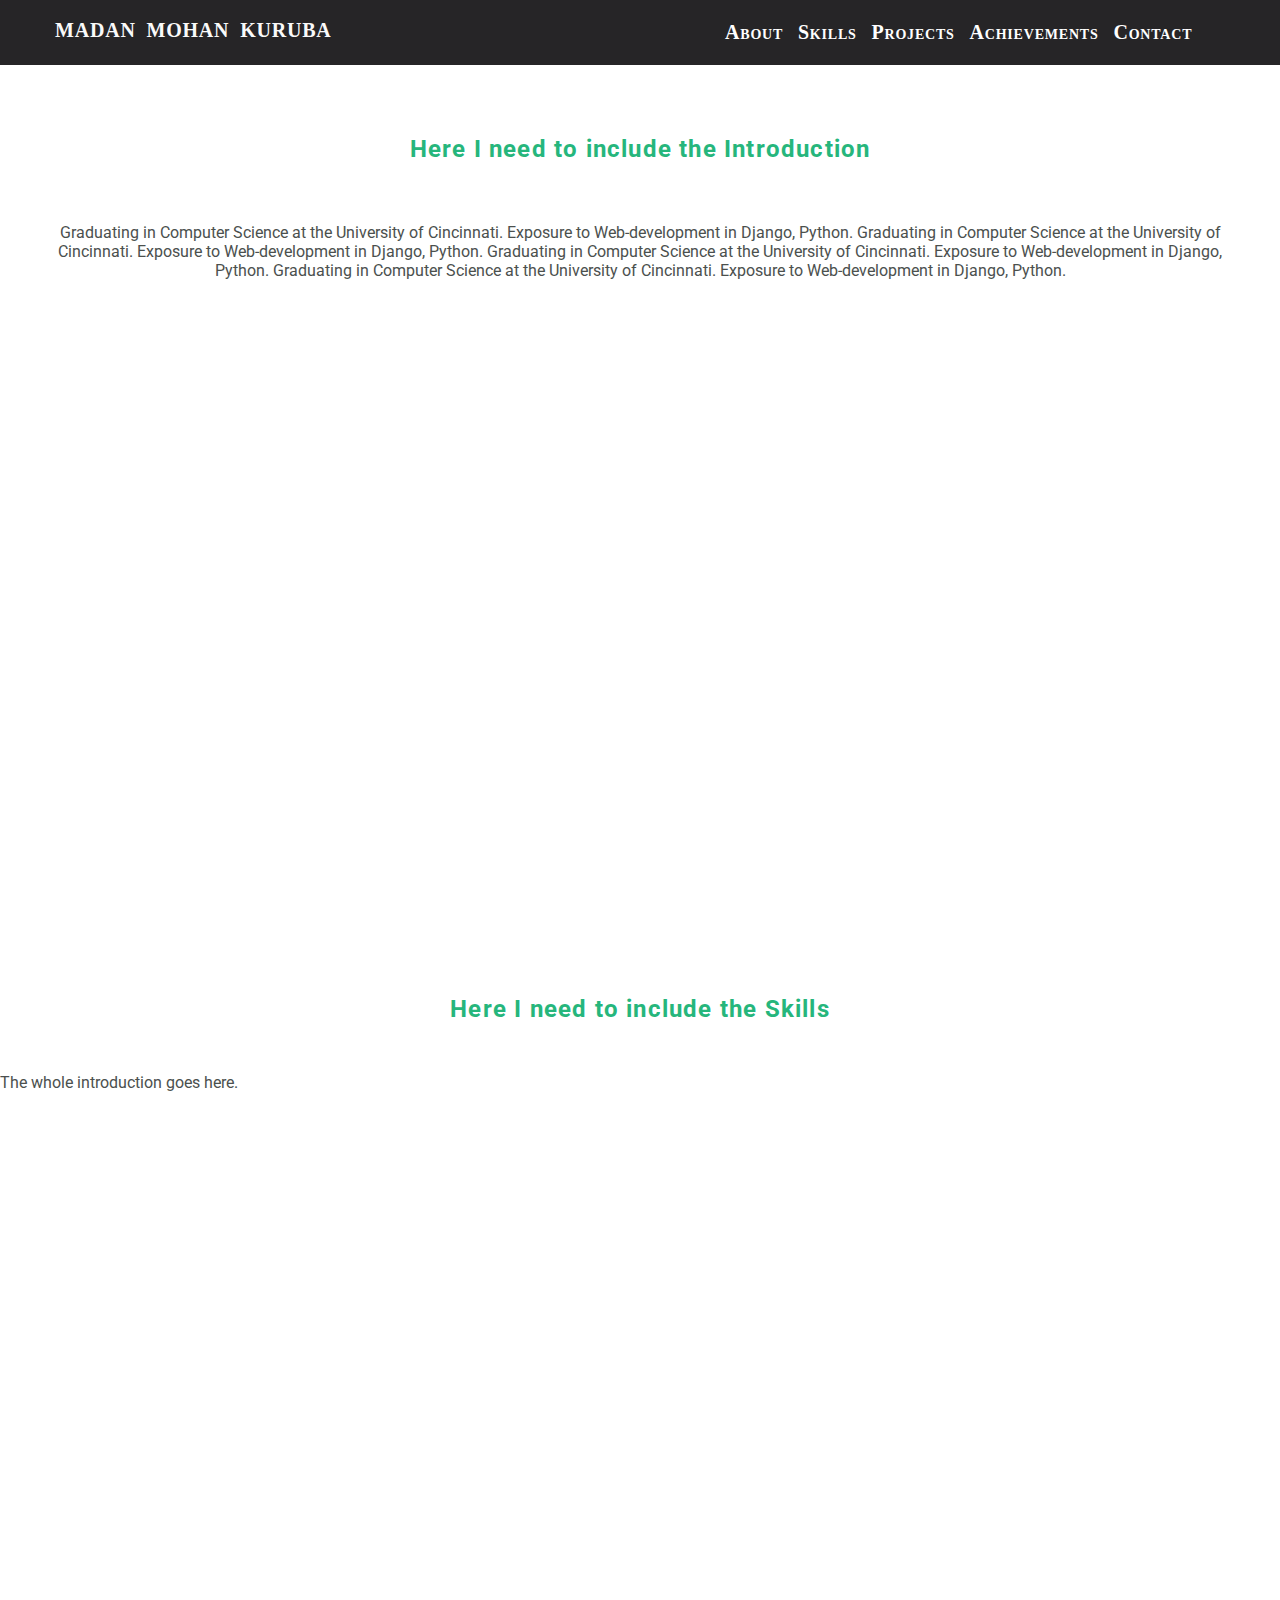
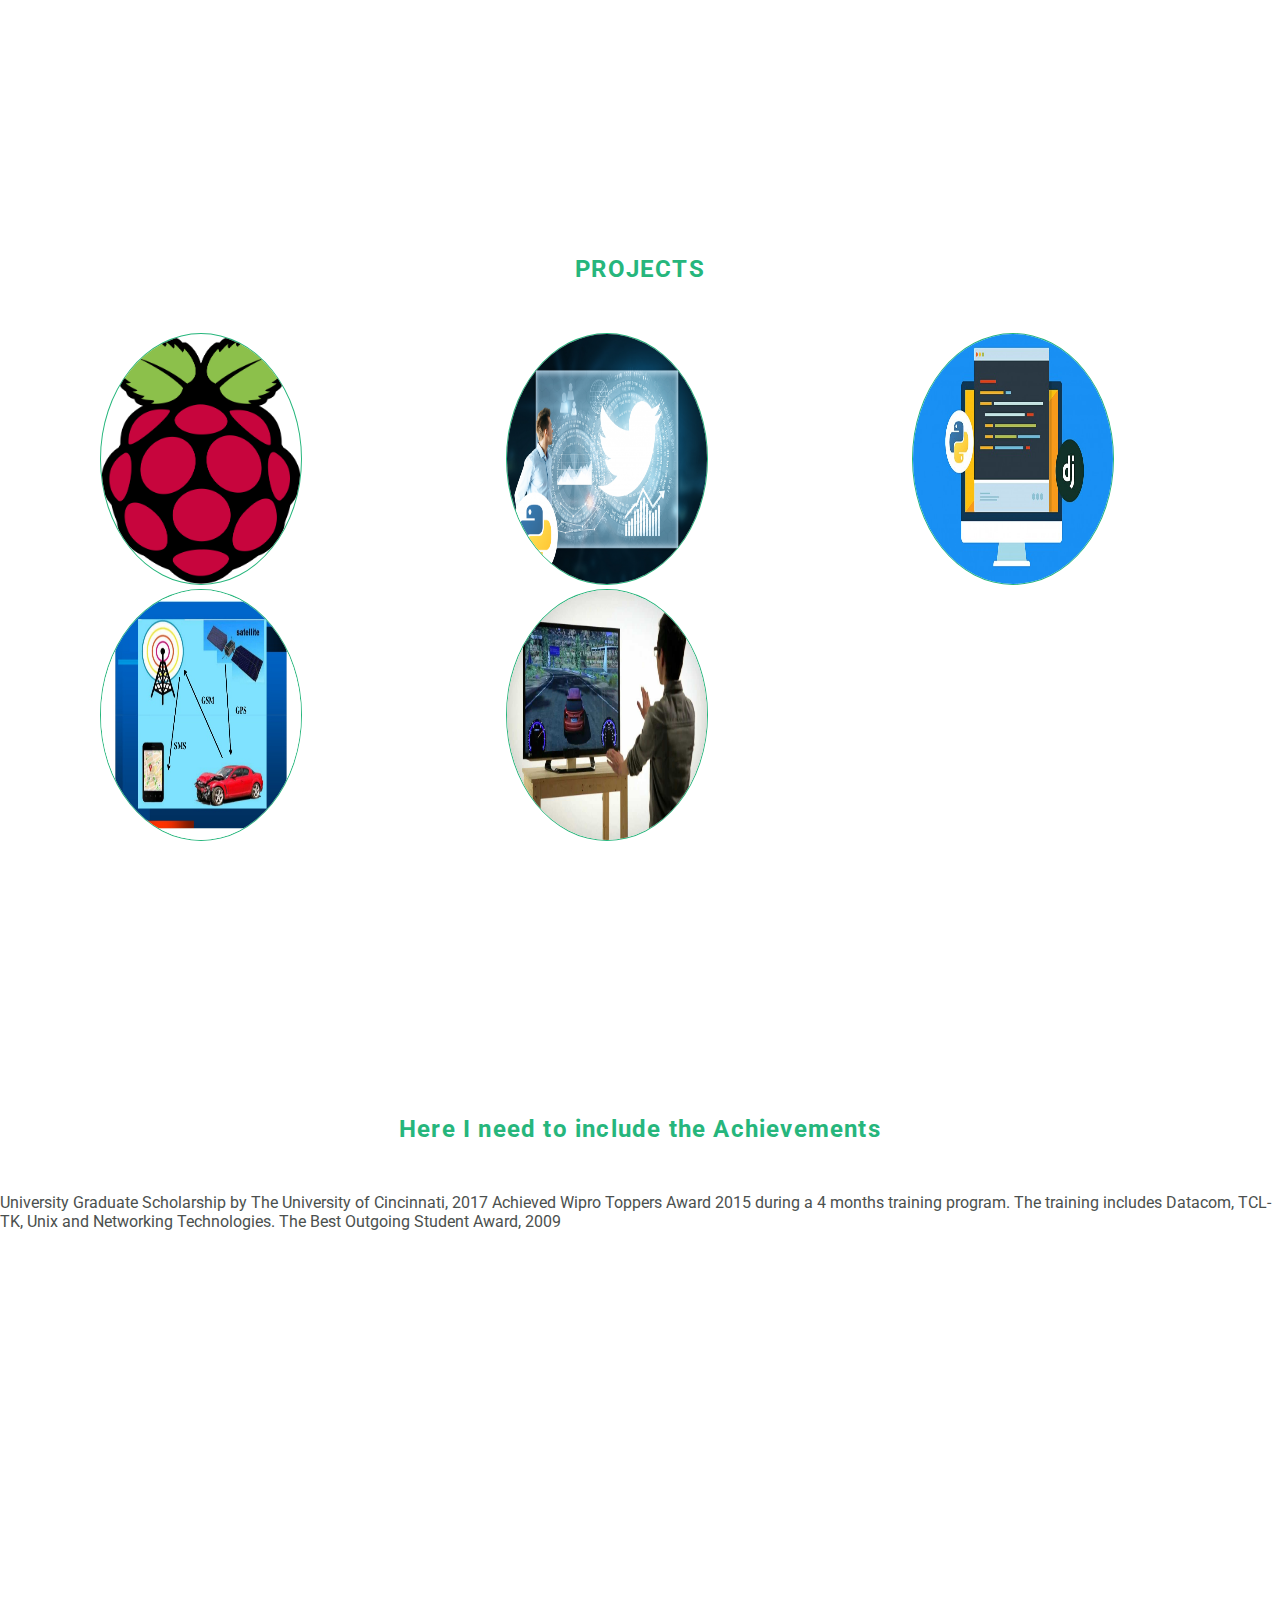
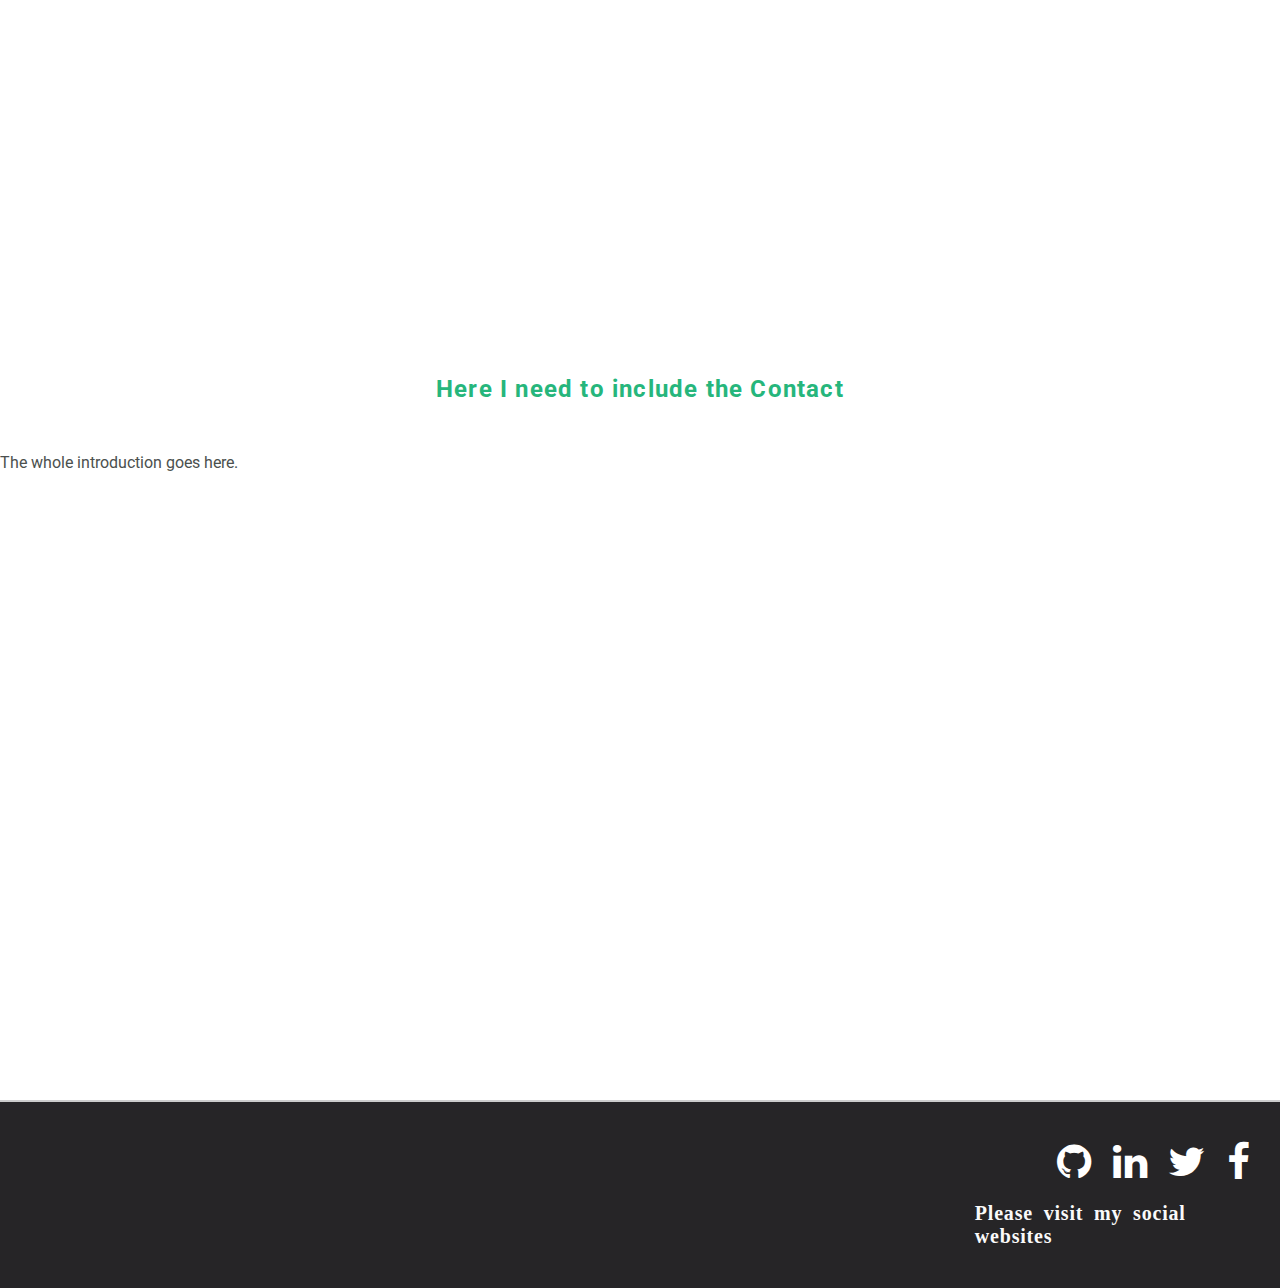
==== index.html @ eb933bcb "Restructured the folders" ====
<!DOCTYPE html>
<html>
	<head>
		<title>Madan Mohan Portfolio</title>
		<link rel="stylesheet" href="https://maxcdn.bootstrapcdn.com/font-awesome/4.7.0/css/font-awesome.min.css">
		<link rel="stylesheet" type="text/css" href="project/css/portfolio.css">
		<link href="https://fonts.googleapis.com/css?family=Roboto|Vollkorn+SC" rel="stylesheet">
		<script
  src="https://code.jquery.com/jquery-3.2.1.min.js"
  integrity="sha256-hwg4gsxgFZhOsEEamdOYGBf13FyQuiTwlAQgxVSNgt4="
  crossorigin="anonymous"></script>
	</head>
<body>
	<nav>
	<div class="top-bar-left">
		MADAN MOHAN KURUBA
	</div>
	<div class="top-bar-right">
		<ul class="nav-bar-right">
			<li>
				<a href="#about" class="info">About</a>
			</li>
			<li>
				<a href="#skills" class="info">Skills</a>
			</li>
			<li>
				<a href="#projects" class="info">Projects</a>
			</li>
			<li>
				<a href="#achievements" class="info">Achievements</a>
			</li>
			<li>
				<a href="#contact" class="info">Contact</a>
			</li>
		<ul>
	</div>
	</nav>
	
	<div id="about">
		<h2>Here I need to include the Introduction</h2>
		<p class="intro">
			Graduating in Computer Science at the University of Cincinnati.
Exposure to Web-development in Django, Python. Graduating in Computer Science at the University of Cincinnati.
Exposure to Web-development in Django, Python. Graduating in Computer Science at the University of Cincinnati.
Exposure to Web-development in Django, Python. Graduating in Computer Science at the University of Cincinnati.
Exposure to Web-development in Django, Python.
		</p>
	</div>
	<div id="skills">
		<h2>Here I need to include the Skills</h2>
		<p>
			The whole introduction goes here.
		</p>
	</div>
	<div id="projects">
		<h2>PROJECTS</h2>
		<div class="project-icon">
			<img src="project/images/raspberry-pi-logo.png" id="raspberry" class="pro rasp">
				<p id="raspberry-info">RFID Based Security System using Raspberry-Pi
				The Objective of this project is to implement access control security system using RFID technology. 
				Programmed the tiny computer, Raspberry-Pi to integrate with RFID and door latch. 
				Developed programs to email user login alert to the server.
				</p>
			</img>
		</div>
		<div class="project-icon">
			<img src="project/images/twittersentiment.png" id="twitter-sentiment" class="pro twitter">
		</div>
		<div class="project-icon">
			<img src="project/images/django.png" id="django" class="pro django">
		</div>
		<div class="project-icon">
			<img src="project/images/accident-detection.png" id="accident-detection" class="pro accident-detection">
		</div>
		<div class="project-icon">
			<img src="project/images/gesture-gaming.png" id="gesture-gaming" class="pro gesture">
		</div>
		<p class="pro-info">
			Project Information goes here :)
		</p>
	</div>
	
	
	<div id="achievements">
		<h2>Here I need to include the Achievements</h2>
		<p class="awards">
			University Graduate Scholarship by The University of Cincinnati, 2017
Achieved Wipro Toppers Award 2015 during a 4 months training program. The training includes Datacom, TCL-TK, Unix and Networking Technologies.
The Best Outgoing Student Award, 2009
		</p>
	</div>
	<div id="contact">
		<h2>Here I need to include the Contact</h2>
		<p>
			The whole introduction goes here.
		</p>
	</div>
	
	
	<footer>
		<div class='footer-right'>
		<ul class="social">
			<li class="github">
				<a href="https://github.com/madan0309">
				<i class="fa fa-github fa-2x"></i>
				</a>
			</li>
			<li class="linkedIn">
				<a href="https://github.com/madan0309">
				<i class="fa fa-2x fa-linkedin"></i>
				</a>
			</li>
			<li class="twitter">
				<a href="https://www.facebook.com/madan.mohan.7927408">
				<i class="fa fa-2x fa-twitter"></i>
				</a>
			</li>
			<li class="facebook">
				<a href="https://www.facebook.com/madan.mohan.7927408">
				<i class="fa fa-2x fa-facebook"></i>
				</a>
			</li>
		</ul>
		<div>
		<p class="social-message">Please visit my social websites</p>
	</footer>
	
	
	
	<script type="text/javascript">
	$('.pro').hover(
	function(e){
		if($(e.target).hasClass('rasp')){
			$('.pro-info').html("Hovered on project one This is my Internship Project The Objective of this project is to implement access control security system using RFID technology. Programmed the tiny computer, Raspberry-Pi to integrate with RFID and door latch. Developed programs to email user login alert to the server.");
			$('.pro-info').show(1500, "linear");
			$('.pro-info').css({left: '450px', top: '200px'});
		}else if($(e.target).hasClass('twitter')){
			$('.pro-info').html("Natural Language Processing and Machine Learning project that understands the opinions, and sentiments people are communicating about world topics, application of which can improve marketing strategy, campaign success and customer service. http://alt.qcri.org/semeval2016/task4/");
			$('.pro-info').show(1500, "swing");
			$('.pro-info').css({left: '350px', top: '450px'});
		}else if($(e.target).hasClass('django')){
			$('.pro-info').html("This is a simple web-application developed using Django Python tool.");
			$('.pro-info').show(1500, "swing");
			$('.pro-info').css({left: '250px', top: '200px'});
		}else if($(e.target).hasClass('accident-detection')){
			$('.pro-info').html("This system is designed to save human-life due to the increasing road accidents. Programmed Microcontroller to enable intelligent detection of an accident and reporting the location to the user so that quick safety measures can be taken.");
			$('.pro-info').show(1500, "swing");
			$('.pro-info').css({left: '450px', top: '450px'});
		}else if($(e.target).hasClass('gesture')){
			$('.pro-info').html("Developed algorithms facilitating to play games using gestures only, without using mouse or keyboard. Image Processing Algorithms are implemented to track user’s hand or body gestures and to perform mouse, keyboard actions");
			$('.pro-info').show(1500, "swing");
			$('.pro-info').css({left: '350px', top: '150px'});
		}
	},
	function(e){
		$('.pro-info').hide(1500, "swing");
	})
	</script>
</body>
</html>
---- project/css/portfolio.css ----
body {
	background-color : #fff;
	font-family : "Roboto", "Tondo", Arial, "Helvetica Neue", Helvetica, sans-serif;
	margin : 0px; 
	height : 1000px;
	color : #4b504e
}
nav {
	position : fixed;
	left : 0; top : 0px; width : 100%;
	font-family : "Vollkorn+SC"; background-color : #262527;
	color : #fafafa; font-weight : bold;
	border: 1px transparent; letter-spacing : 0.8px; word-spacing : 5px;
	padding : 5px; z-index : 1;
}
.top-bar-left {
	float : left;
	width : 300px; position : absolute; top:19px; padding-left : 50px;
	text-transform : uppercase; font-size : 20px; 
	
}
.top-bar-right {
	float : right;
	width : 600px;
	padding : 0px;
}

.nav-bar-right li {
	display : inline-block;
	font-size : 20px; margin-right:5px; font-variant : small-caps;
}
.info:hover {
	color : #26b67c;
}
.info {
	color : #fff;
	text-decoration : none;
}

h2 {
	font-family : "Roboto"; margin : 5px auto; width : 100%;
	color : #26b67c; letter-spacing : 1.2px; text-align: center;
	margin-bottom : 50px; padding-top : 20px;
}
#about, #skills, #projects, #achievements, #contact {
	height : 750px; width : 100%; margin-top : 60px;
	background-color : #fff; padding-top: 50px;
}

#projects div {
	display : inline-block;
}
#projects {
	position : relative; z-index : 0;
}
.intro {
		font-family : ;
		padding : 10px 50px;
		text-align : center;  
}
#raspberry, #twitter-sentiment, #django, #gesture-gaming, #accident-detection {
	width : 200px; height : 250px; opacity: 1; margin : 0px 100px;
	border : 1px solid #26b67c; border-radius : 50%;
	transition-duration : 1.5s; transition-delay : 0.2s;
}

#raspberry:hover, #twitter-sentiment:hover, #django:hover, #gesture-gaming:hover, #accident-detection:hover {
	width: 300px; height:350px; opacity : 1;
}
#raspberry:hover ~ #raspberry-info{
	display:none ; background-color : #aaa;
}
#raspberry-info {
	display : none; height : 350px; background-color : #aaa; 
	position : absolute; width : 400px; 
}
.pro-info {
	display : none; text-align : justify; font-family : Arial; font-weight : bold; 
	position : absolute; left :500px; top:200px; font-size : 18px;
	height : 200px; width : 600px; background-color : #fff; margin : 10px;
}
.fa-2x {
	font-size : 2em;
	color : #fff;
}
.fa:hover {
	color : #26b67c;
}

.social{
	margin-left : 80%;
}
.social li {
	display : inline-block;
	margin : 0px 5px;
}
.social-message {
	margin-left : 77%;
}

footer {
	font-family : "Vollkorn+SC"; background-color : #262527;
	padding : 20px; color : #fafafa; font-size : 20px; font-weight : bold;
	cursor : pointer;
	letter-spacing : 0.8px; word-spacing : 5px;
	border-top-width : 2px; border-top-color : #ccc; border-top-style: solid;
}
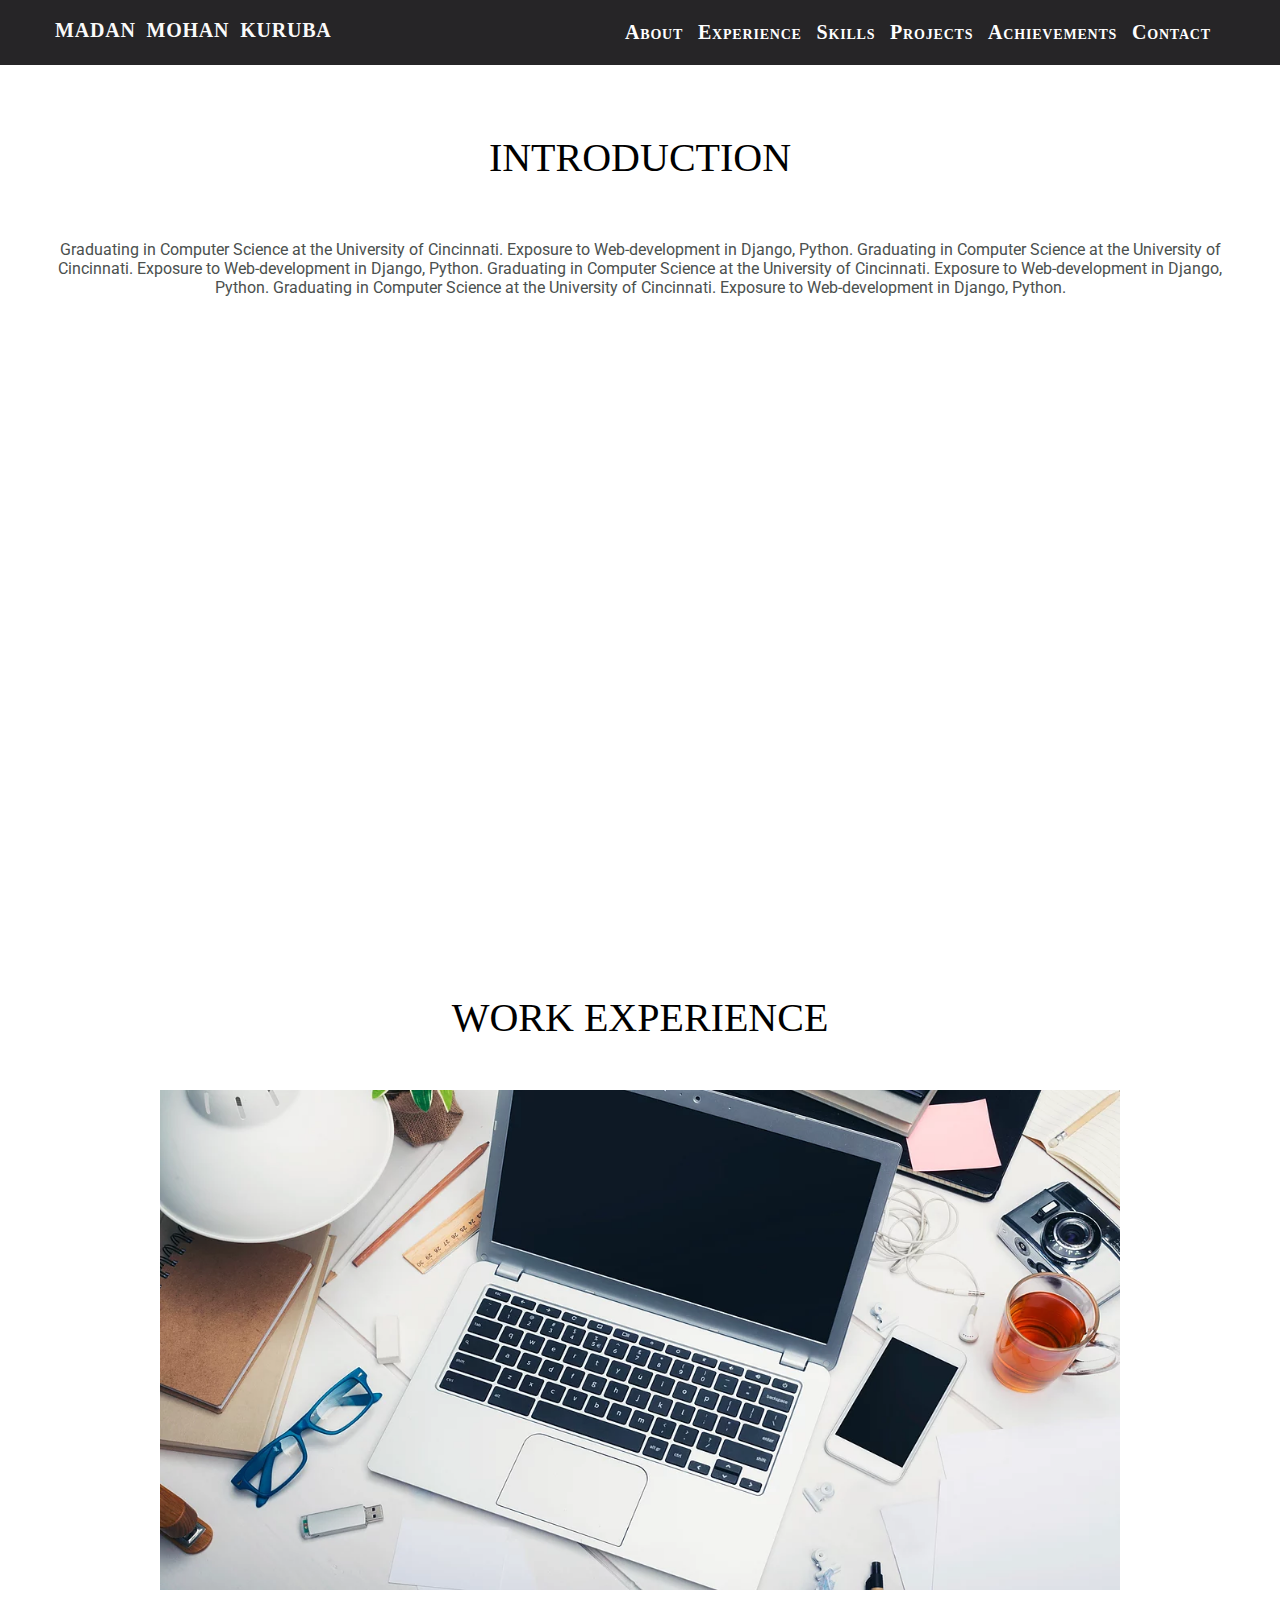
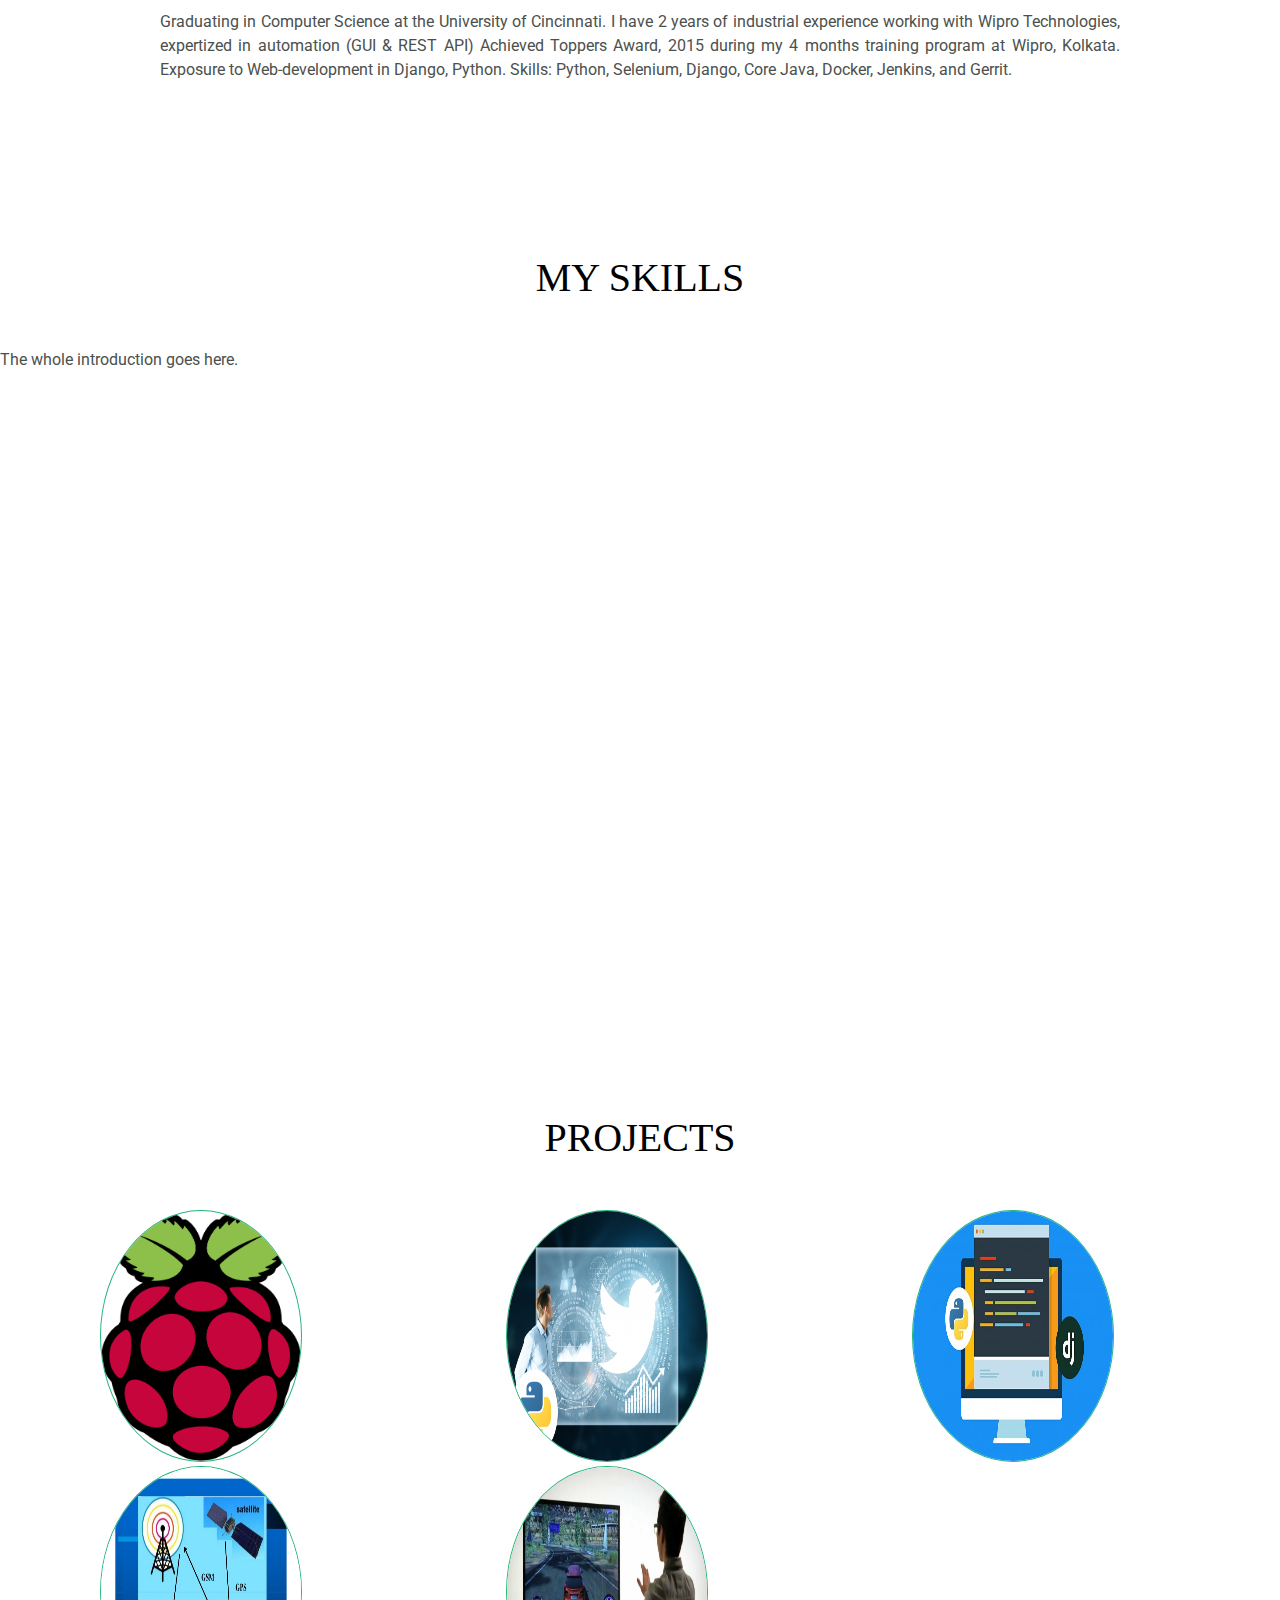
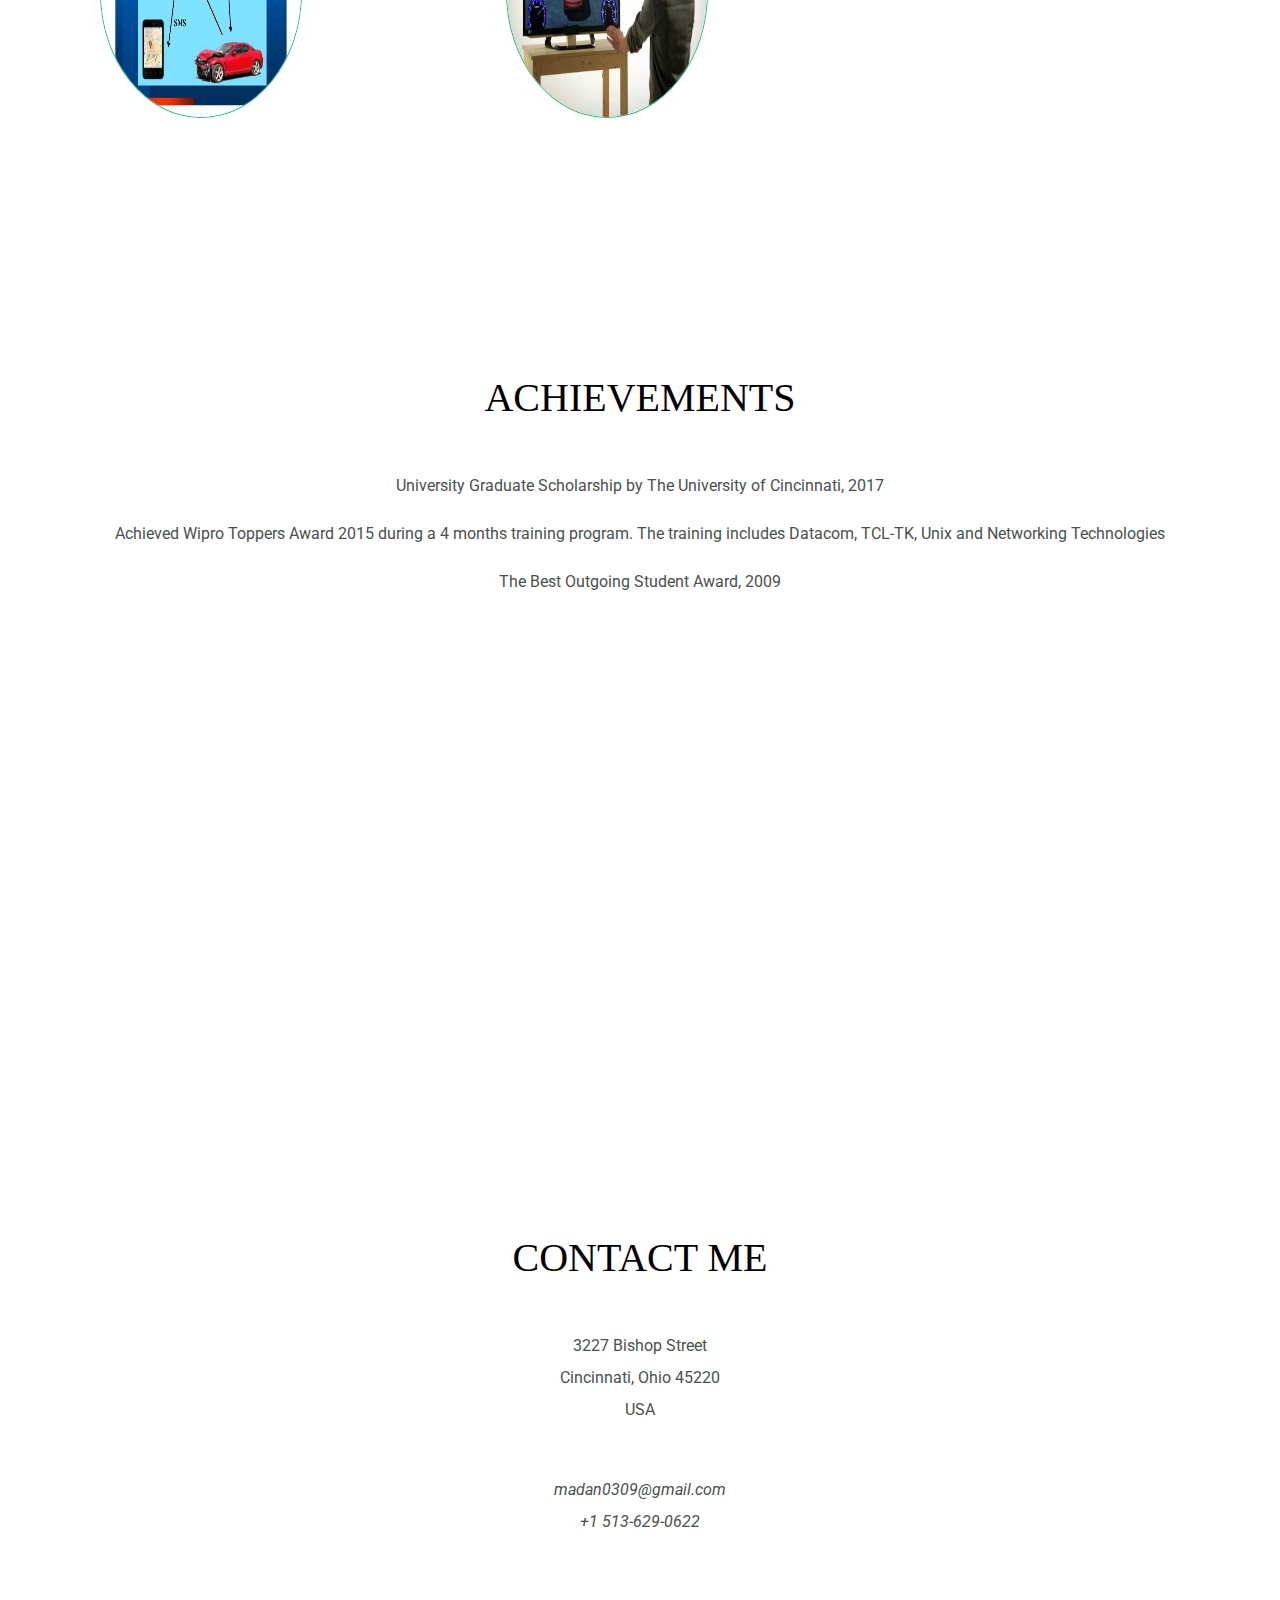
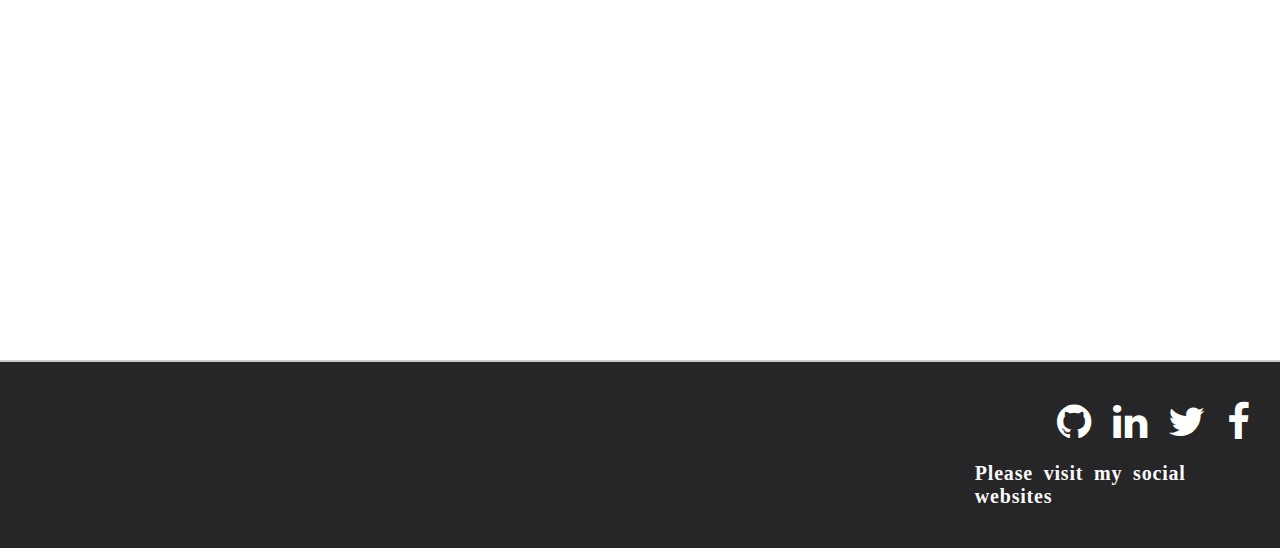
==== commit 97340398: "Few Changes" ====
--- a/index.html
+++ b/index.html
@@ -4,7 +4,7 @@
 		<title>Madan Mohan Portfolio</title>
 		<link rel="stylesheet" href="https://maxcdn.bootstrapcdn.com/font-awesome/4.7.0/css/font-awesome.min.css">
 		<link rel="stylesheet" type="text/css" href="project/css/portfolio.css">
-		<link href="https://fonts.googleapis.com/css?family=Roboto|Vollkorn+SC" rel="stylesheet">
+		<link href="https://fonts.googleapis.com/css?family=Roboto|Vollkorn+SC|Playfair+Display" rel="stylesheet">
 		<script
   src="https://code.jquery.com/jquery-3.2.1.min.js"
   integrity="sha256-hwg4gsxgFZhOsEEamdOYGBf13FyQuiTwlAQgxVSNgt4="
@@ -19,6 +19,9 @@
 		<ul class="nav-bar-right">
 			<li>
 				<a href="#about" class="info">About</a>
+			</li>
+			<li>
+				<a href="#experience" class="info">Experience</a>
 			</li>
 			<li>
 				<a href="#skills" class="info">Skills</a>
@@ -37,7 +40,7 @@
 	</nav>
 	
 	<div id="about">
-		<h2>Here I need to include the Introduction</h2>
+		<h2>INTRODUCTION</h2>
 		<p class="intro">
 			Graduating in Computer Science at the University of Cincinnati.
 Exposure to Web-development in Django, Python. Graduating in Computer Science at the University of Cincinnati.
@@ -46,8 +49,23 @@
 Exposure to Web-development in Django, Python.
 		</p>
 	</div>
+	<div id="experience">
+		<h2>WORK EXPERIENCE</h2>
+		<div style="">
+			<img style="height:500px; width:75%; margin:0% 12.5%" src="project/images/experience.png">
+		</div>
+		<div style="width:75%; margin:0% 12.5%">
+			<p style="text-align: justify; line-height:1.5em">
+				Graduating in Computer Science at the University of Cincinnati. 
+I have 2 years of industrial experience working with Wipro Technologies, expertized in automation (GUI & REST API) 
+Achieved Toppers Award, 2015 during my 4 months training program at Wipro, Kolkata.
+Exposure to Web-development in Django, Python.
+Skills: Python, Selenium, Django, Core Java, Docker, Jenkins, and Gerrit.
+			</p>
+		</div>
+	</div>
 	<div id="skills">
-		<h2>Here I need to include the Skills</h2>
+		<h2>MY SKILLS</h2>
 		<p>
 			The whole introduction goes here.
 		</p>
@@ -82,18 +100,36 @@
 	
 	
 	<div id="achievements">
-		<h2>Here I need to include the Achievements</h2>
-		<p class="awards">
-			University Graduate Scholarship by The University of Cincinnati, 2017
-Achieved Wipro Toppers Award 2015 during a 4 months training program. The training includes Datacom, TCL-TK, Unix and Networking Technologies.
-The Best Outgoing Student Award, 2009
-		</p>
+		<h2>ACHIEVEMENTS</h2>
+		<div style="text-align: center; line-height:2em">
+			<p>
+				University Graduate Scholarship by The University of Cincinnati, 2017
+			</p>
+			<p>
+				Achieved Wipro Toppers Award 2015 during a 4 months training program. The training includes Datacom, TCL-TK, Unix and Networking Technologies
+			</p>
+			<p>
+				The Best Outgoing Student Award, 2009 
+			</p>
+		</div>
 	</div>
 	<div id="contact">
-		<h2>Here I need to include the Contact</h2>
-		<p>
-			The whole introduction goes here.
-		</p>
+		<h2>CONTACT ME</h2>
+		<div style="text-align: center; line-height:2em">
+			<div class="address">
+				<p class="contact-address">
+					3227 Bishop Street<br>
+					Cincinnati, Ohio 45220<br>
+					USA<br><br>
+				</p>
+			</div>
+			<div class="contact-email">
+				<i>madan0309@gmail.com</i><br>
+			</div>
+			<div class="contact-mobile">
+				<i>+1 513-629-0622</i>
+			</div>
+		</div>
 	</div>
 	
 	
@@ -130,6 +166,7 @@
 	<script type="text/javascript">
 	$('.pro').hover(
 	function(e){
+		$('.pro-info').hide();
 		if($(e.target).hasClass('rasp')){
 			$('.pro-info').html("Hovered on project one This is my Internship Project The Objective of this project is to implement access control security system using RFID technology. Programmed the tiny computer, Raspberry-Pi to integrate with RFID and door latch. Developed programs to email user login alert to the server.");
 			$('.pro-info').show(1500, "linear");
@@ -153,7 +190,7 @@
 		}
 	},
 	function(e){
-		$('.pro-info').hide(1500, "swing");
+		$('.pro-info').hide(0, "swing");
 	})
 	</script>
 </body>
--- a/project/css/portfolio.css
+++ b/project/css/portfolio.css
@@ -1,9 +1,7 @@
 body {
 	background-color : #fff;
 	font-family : "Roboto", "Tondo", Arial, "Helvetica Neue", Helvetica, sans-serif;
-	margin : 0px; 
-	height : 1000px;
-	color : #4b504e
+	margin : 0px; height : 1000px; color : #4b504e;
 }
 nav {
 	position : fixed;
@@ -21,7 +19,7 @@
 }
 .top-bar-right {
 	float : right;
-	width : 600px;
+	width : 700px;
 	padding : 0px;
 }
 
@@ -38,13 +36,15 @@
 }
 
 h2 {
-	font-family : "Roboto"; margin : 5px auto; width : 100%;
-	color : #26b67c; letter-spacing : 1.2px; text-align: center;
+	font-family : 'Playfair+Display', serif; margin : 5px auto; width : 100%;
+	color : #000000; text-align: center; text-transform:uppercase; font-size : 40px; line-height : 1.125em;
 	margin-bottom : 50px; padding-top : 20px;
+	font-weight : normal; font-stretch : normal; background : transparent;
 }
-#about, #skills, #projects, #achievements, #contact {
+#about, #skills, #projects, #achievements, #contact, #experience {
 	height : 750px; width : 100%; margin-top : 60px;
-	background-color : #fff; padding-top: 50px;
+	padding-top: 50px;
+	background : transparent;
 }
 
 #projects div {
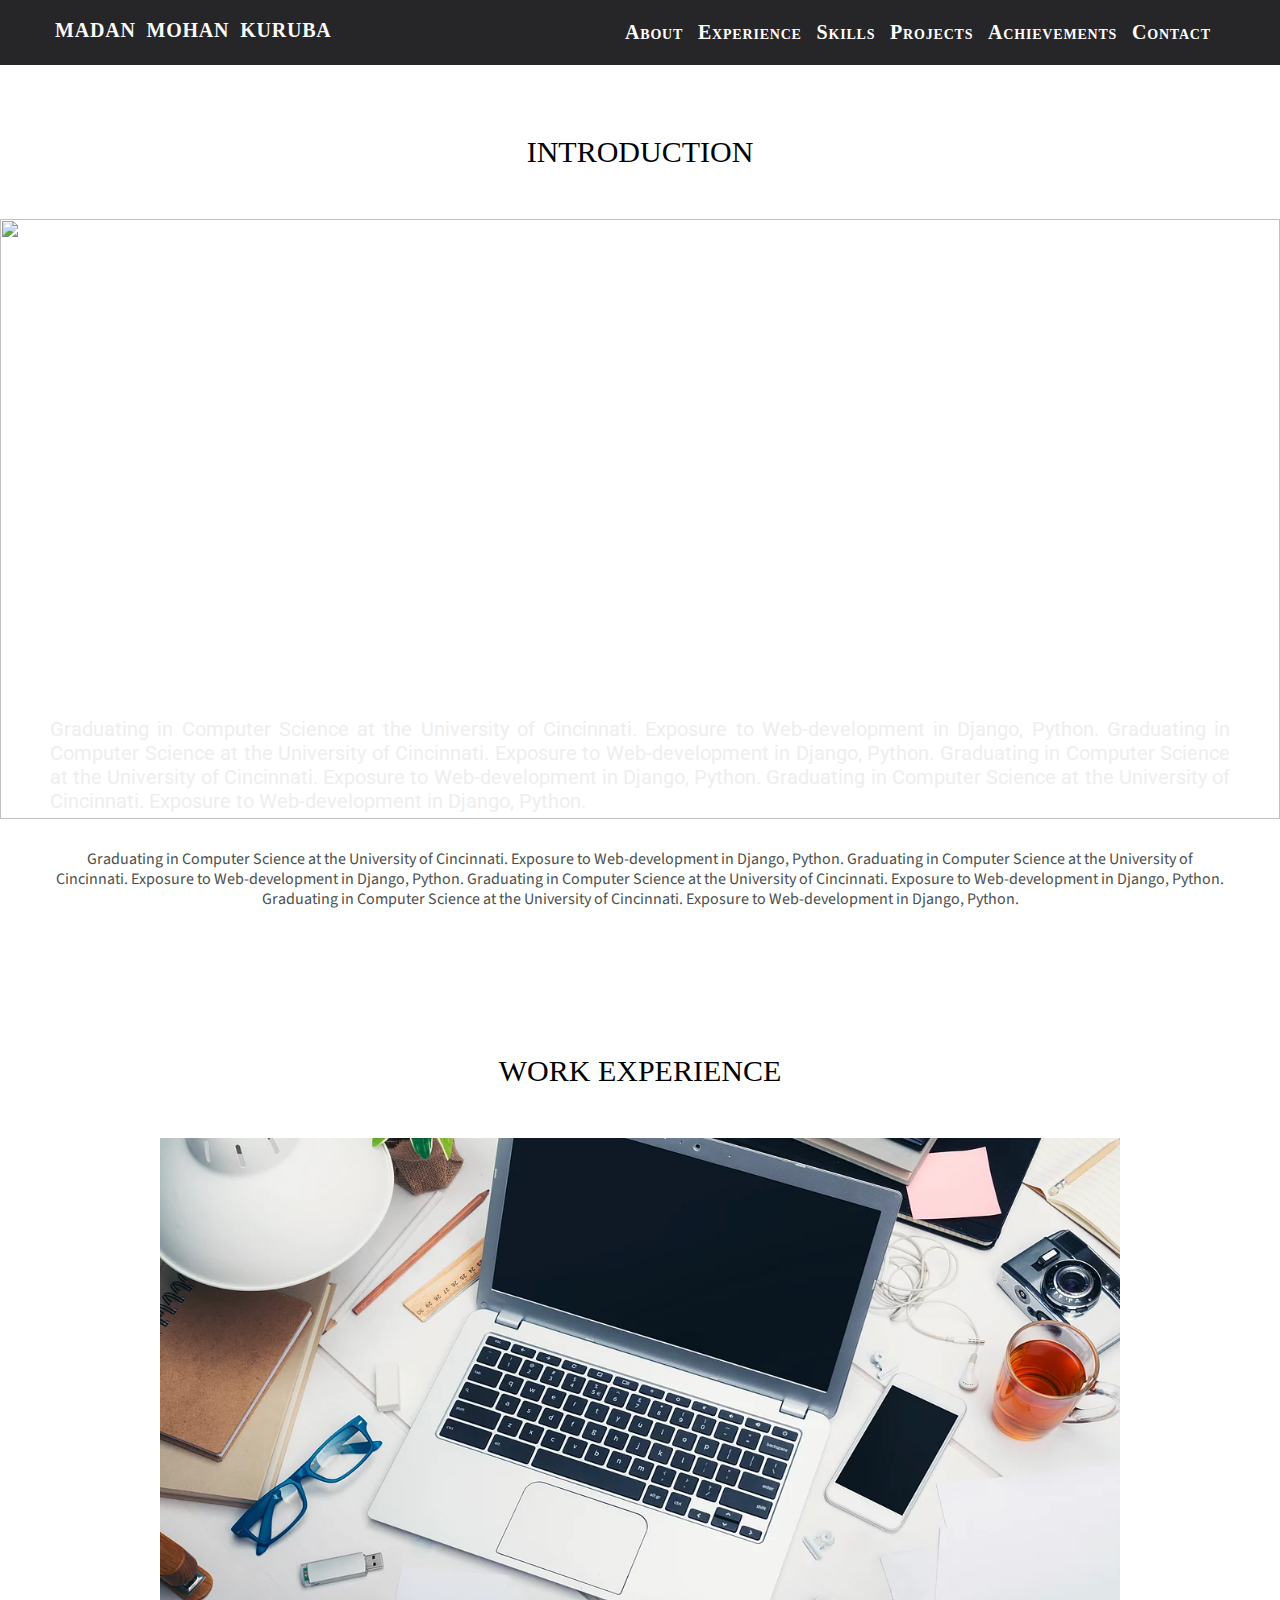
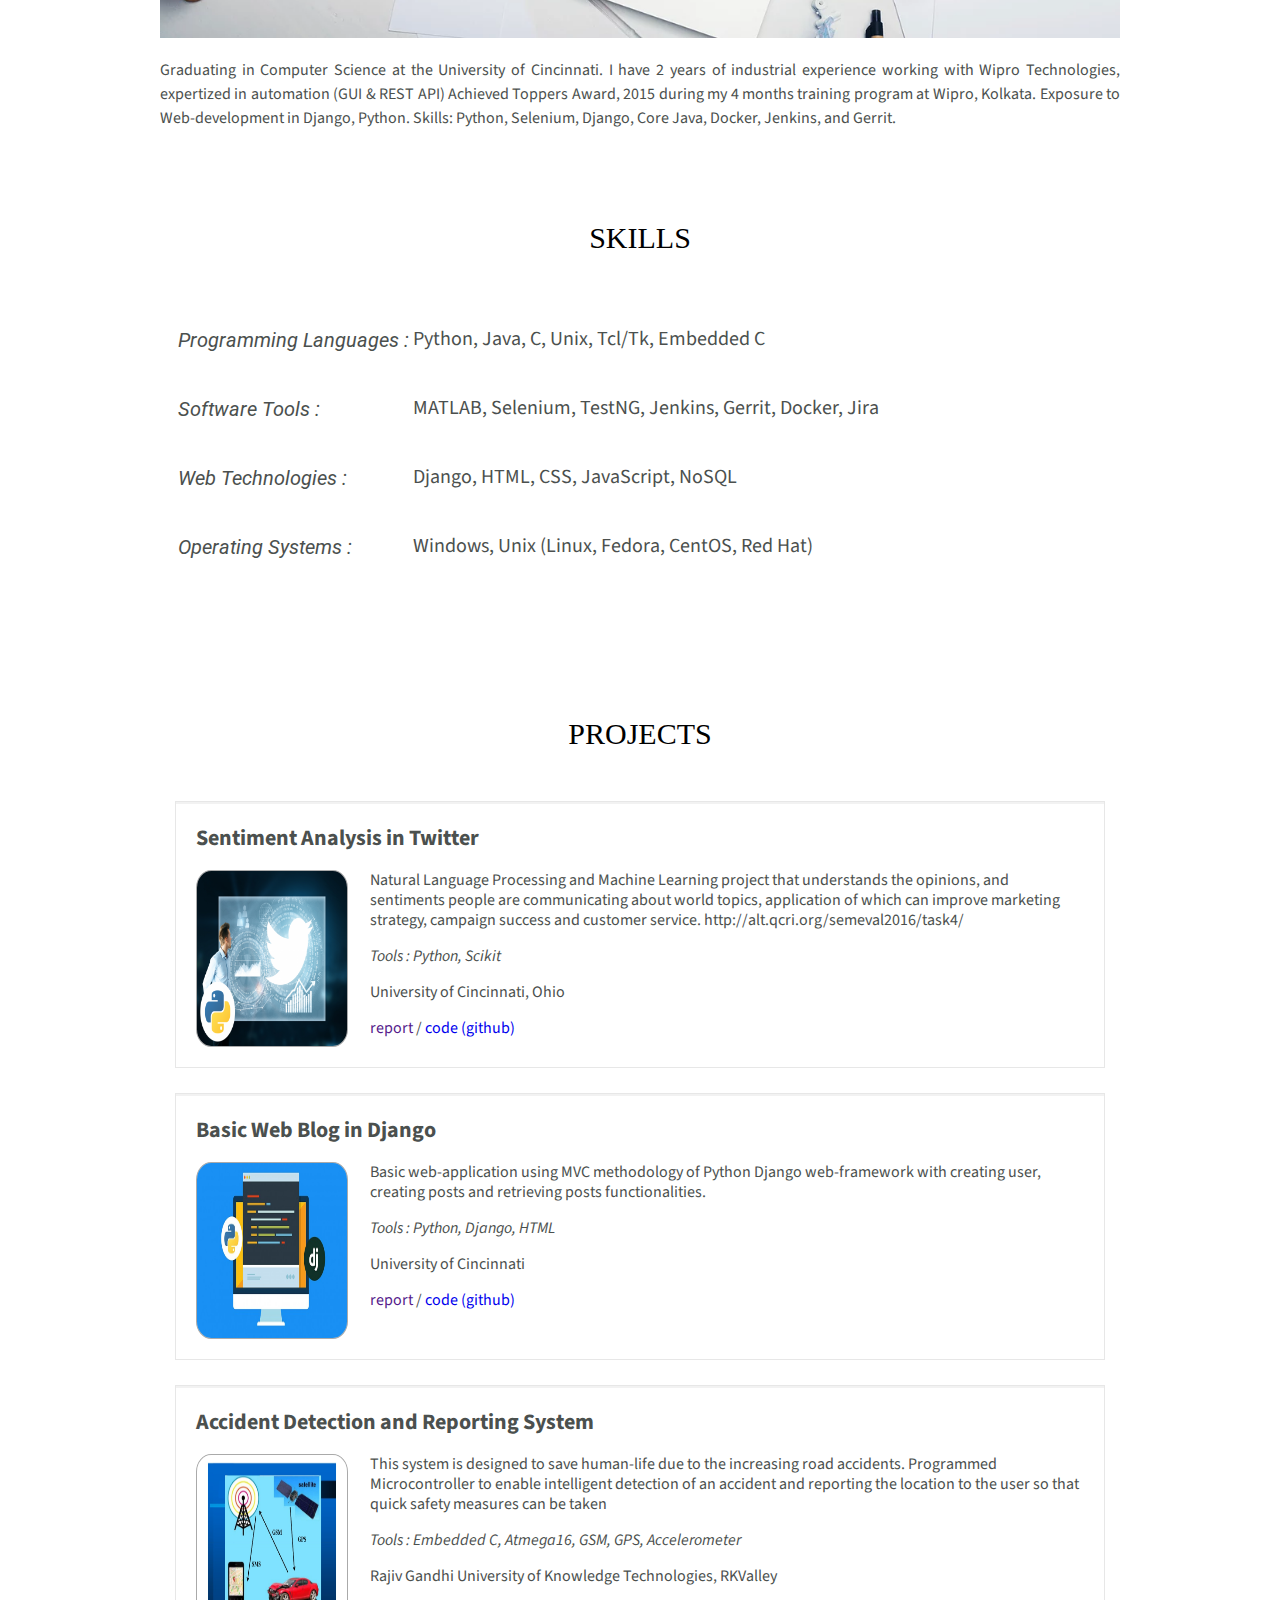
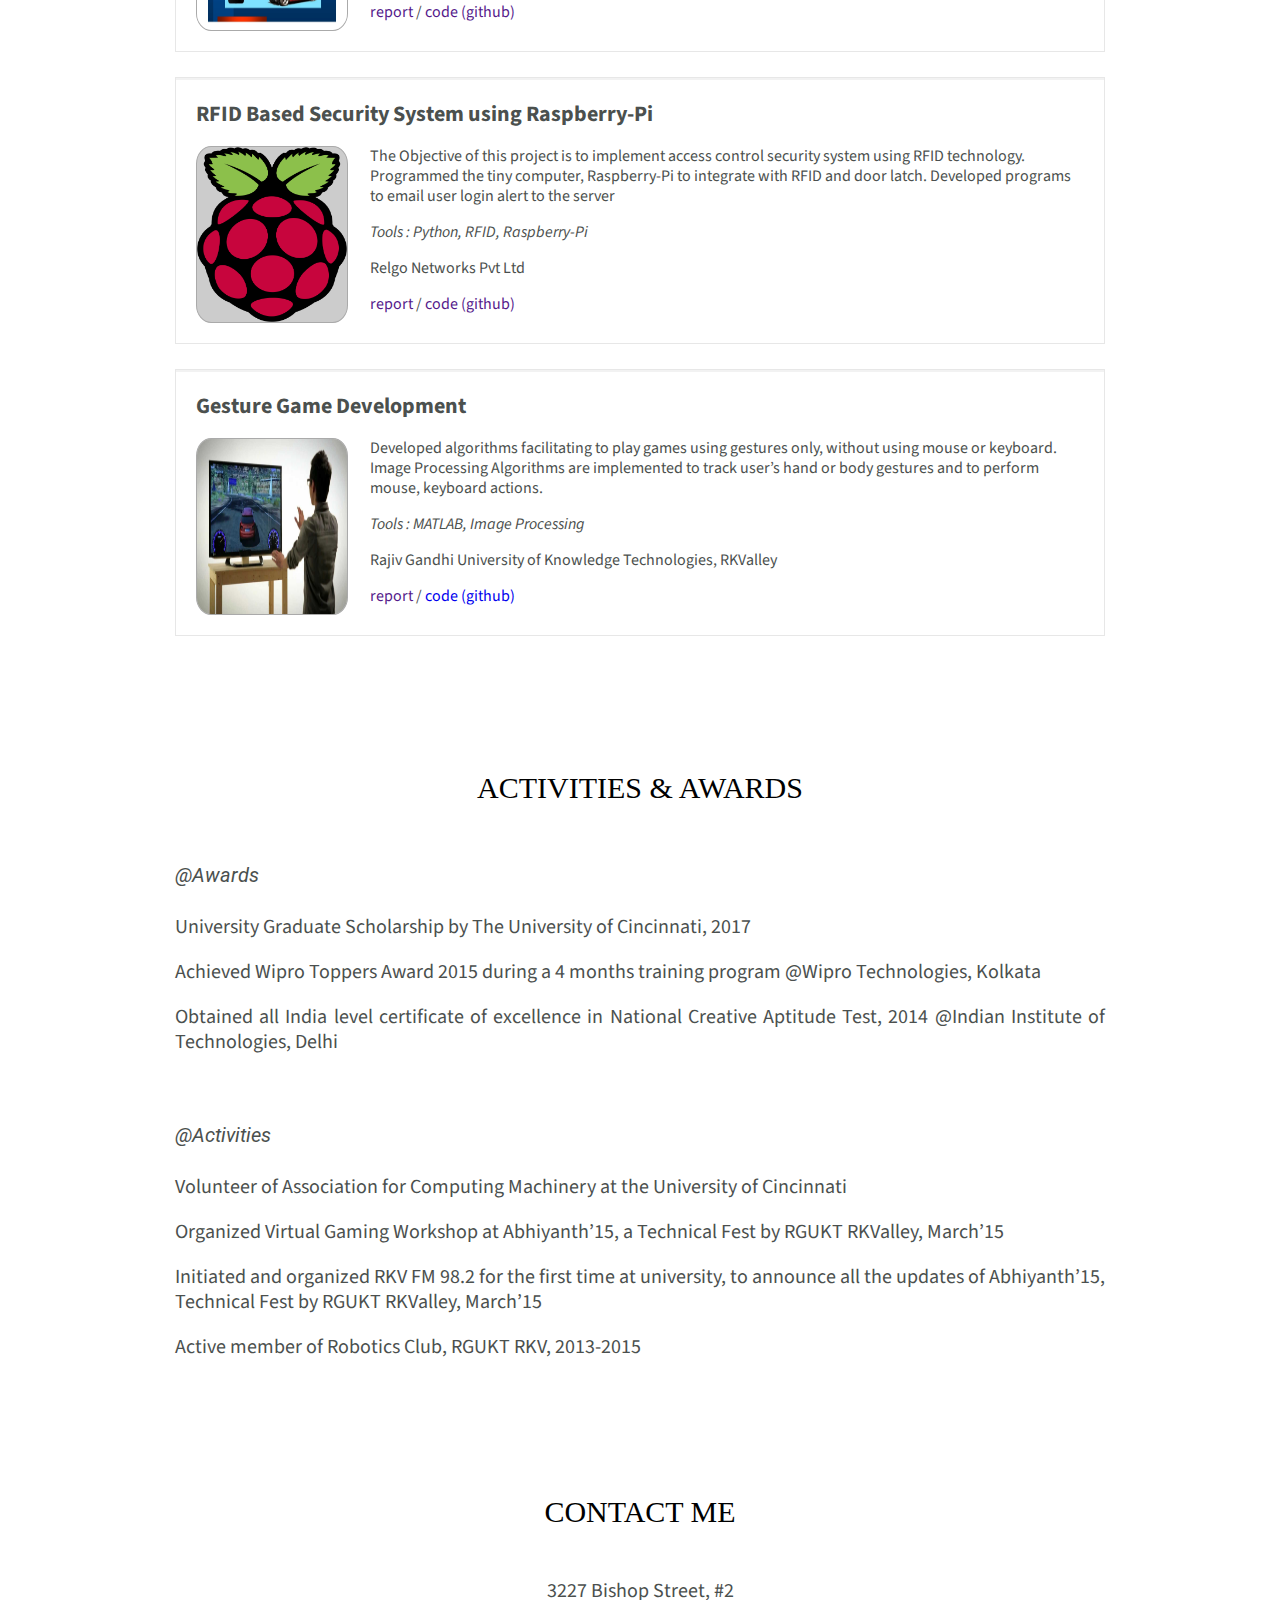
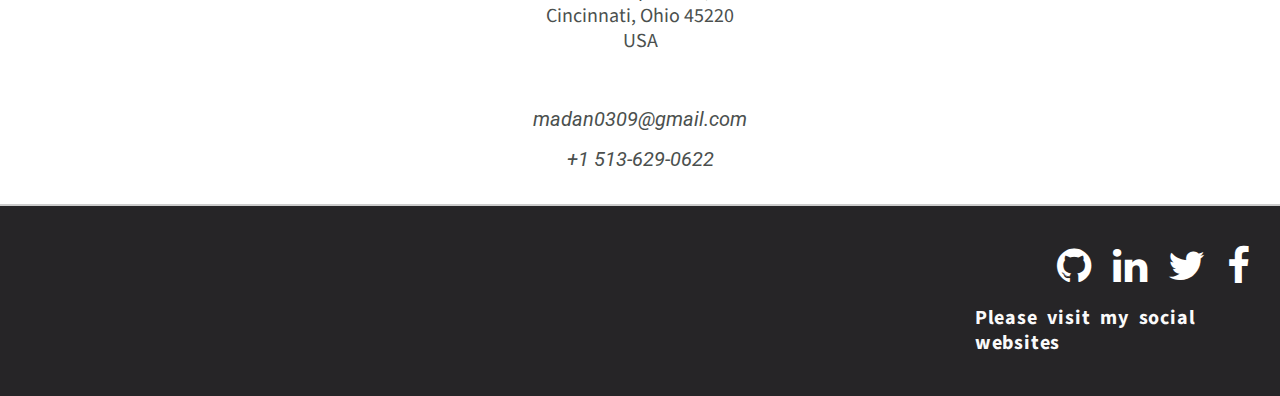
==== commit 3d5535b3: "Major Changes Projects" ====
--- a/index.html
+++ b/index.html
@@ -4,7 +4,7 @@
 		<title>Madan Mohan Portfolio</title>
 		<link rel="stylesheet" href="https://maxcdn.bootstrapcdn.com/font-awesome/4.7.0/css/font-awesome.min.css">
 		<link rel="stylesheet" type="text/css" href="project/css/portfolio.css">
-		<link href="https://fonts.googleapis.com/css?family=Roboto|Vollkorn+SC|Playfair+Display" rel="stylesheet">
+		<link href="https://fonts.googleapis.com/css?family=Roboto|Vollkorn+SC|Playfair+Display|Source+Sans+Pro" rel="stylesheet">
 		<script
   src="https://code.jquery.com/jquery-3.2.1.min.js"
   integrity="sha256-hwg4gsxgFZhOsEEamdOYGBf13FyQuiTwlAQgxVSNgt4="
@@ -41,6 +41,18 @@
 	
 	<div id="about">
 		<h2>INTRODUCTION</h2>
+		<div style="position:relative;">
+			<img style="height:600px; width:100%; margin:0% 0%; opacity:1;"src="project/images/intro.png";>
+			<div class="intro" style="position:absolute; left:0px; bottom:0px;
+			font-size : 20px; text-align:justify; color:#eee; font-weight:normal;
+			">Graduating in Computer Science at the University of Cincinnati.
+Exposure to Web-development in Django, Python. Graduating in Computer Science at the University of Cincinnati.
+Exposure to Web-development in Django, Python. Graduating in Computer Science at the University of Cincinnati.
+Exposure to Web-development in Django, Python. Graduating in Computer Science at the University of Cincinnati.
+Exposure to Web-development in Django, Python.
+			</div>
+		</div>
+		<div>
 		<p class="intro">
 			Graduating in Computer Science at the University of Cincinnati.
 Exposure to Web-development in Django, Python. Graduating in Computer Science at the University of Cincinnati.
@@ -48,6 +60,7 @@
 Exposure to Web-development in Django, Python. Graduating in Computer Science at the University of Cincinnati.
 Exposure to Web-development in Django, Python.
 		</p>
+		</div>
 	</div>
 	<div id="experience">
 		<h2>WORK EXPERIENCE</h2>
@@ -64,61 +77,174 @@
 			</p>
 		</div>
 	</div>
-	<div id="skills">
-		<h2>MY SKILLS</h2>
-		<p>
-			The whole introduction goes here.
-		</p>
+	<div id="skills" style="line-height:2em; margin : 0px 175px 25px 175px; font-size:20px; text-align:justify;">
+		<h2>SKILLS</h2>
+		<table style="">
+			<tr>
+				<td style="margin-right:50px"><i>Programming Languages : </i></td>
+				<td><p>Python, Java, C, Unix, Tcl/Tk, Embedded C</p></td>
+			</tr>
+			<tr>
+				<td><i>Software Tools :</i></td>
+				<td><p>MATLAB, Selenium, TestNG, Jenkins, Gerrit, Docker, Jira</p></td>
+			</tr>
+			<tr>
+				<td><i>Web Technologies :</i></td>
+				<td><p>Django, HTML, CSS, JavaScript, NoSQL</p></td>
+			</tr>
+			<tr>
+				<td><i>Operating Systems :</i></td>
+				<td><p>Windows, Unix (Linux, Fedora, CentOS, Red Hat)</p></td>
+			</tr>	
+		</table>
+		
 	</div>
 	<div id="projects">
 		<h2>PROJECTS</h2>
-		<div class="project-icon">
-			<img src="project/images/raspberry-pi-logo.png" id="raspberry" class="pro rasp">
-				<p id="raspberry-info">RFID Based Security System using Raspberry-Pi
-				The Objective of this project is to implement access control security system using RFID technology. 
+		<div class="project-block">
+			<div class="project-block-inside">
+				<pubtit>Sentiment Analysis in Twitter</pubtit>
+				<p>
+					<img src="project/images/twittersentiment.png" class="img-responsive" width="150px" style="float:left">
+				</p>
+				<p>Natural Language Processing and Machine Learning project that understands the opinions, 
+				and sentiments people are communicating about world topics, application of which can improve marketing strategy, 
+				campaign success and customer service. http://alt.qcri.org/semeval2016/task4/
+				</p>
+				<p>
+					<em>Tools : Python, Scikit</em>
+				</p>
+				<p>University of Cincinnati, Ohio</p>
+				<p>
+					<a href="" style="text-decoration:none">report </a>
+					/
+					<a href="https://github.com/madan0309/Tweet_Sensors" style="text-decoration:none"> code (github)</a>
+				</p>
+				
+			</div>
+		</div>
+		
+		<div class="project-block">
+			<div class="project-block-inside">
+				<pubtit>Basic Web Blog in Django</pubtit>
+				<p>
+					<img src="project/images/django.png" class="img-responsive" width="150px" style="float:left">
+				</p>
+				<p>Basic web-application using MVC methodology of Python 
+				Django web-framework with creating user, creating posts and retrieving posts functionalities.
+				</p>
+				<p>
+					<em>Tools : Python, Django, HTML</em>
+				</p>
+				<p>University of Cincinnati</p>
+				<p>
+					<a href="" style="text-decoration:none">report </a>
+					/
+					<a href="https://github.com/madan0309/Django" style="text-decoration:none"> code (github)</a>
+				</p>
+				
+			</div>
+		</div>
+		
+		<div class="project-block">
+			<div class="project-block-inside">
+				<pubtit>Accident Detection and Reporting System</pubtit>
+				<p>
+					<img src="project/images/accident-detection.png" class="img-responsive" width="150px" style="float:left">
+				</p>
+				<p>This system is designed to save human-life due to the increasing road accidents. 
+				Programmed Microcontroller to enable intelligent detection of an accident 
+				and reporting the location to the user so that quick safety measures can be taken
+				</p>
+				<p>
+					<em>Tools : Embedded C, Atmega16, GSM, GPS, Accelerometer</em>
+				</p>
+				<p>Rajiv Gandhi University of Knowledge Technologies, RKValley</p>
+				<p>
+					<a href="" style="text-decoration:none">report </a>
+					/
+					<a href="" style="text-decoration:none"> code (github)</a>
+				</p>
+			</div>
+		</div>
+		
+		<div class="project-block">
+			<div class="project-block-inside">
+				<pubtit>RFID Based Security System using Raspberry-Pi</pubtit>
+				<p>
+					<img src="project/images/raspberry-pi-logo.png" class="img-responsive" width="150px" style="float:left">
+				</p>
+				<p>The Objective of this project is to implement access control security system using RFID technology. 
 				Programmed the tiny computer, Raspberry-Pi to integrate with RFID and door latch. 
-				Developed programs to email user login alert to the server.
-				</p>
-			</img>
-		</div>
-		<div class="project-icon">
-			<img src="project/images/twittersentiment.png" id="twitter-sentiment" class="pro twitter">
-		</div>
-		<div class="project-icon">
-			<img src="project/images/django.png" id="django" class="pro django">
-		</div>
-		<div class="project-icon">
-			<img src="project/images/accident-detection.png" id="accident-detection" class="pro accident-detection">
-		</div>
-		<div class="project-icon">
-			<img src="project/images/gesture-gaming.png" id="gesture-gaming" class="pro gesture">
-		</div>
-		<p class="pro-info">
-			Project Information goes here :)
-		</p>
+				Developed programs to email user login alert to the server
+				</p>
+				<p>
+					<em>Tools : Python, RFID, Raspberry-Pi</em>
+				</p>
+				<p>Relgo Networks Pvt Ltd</p>
+				<p>
+					<a href="" style="text-decoration:none">report </a>
+					/
+					<a href="" style="text-decoration:none"> code (github)</a>
+				</p>
+				
+			</div>
+		</div>
+		
+		<div class="project-block">
+			<div class="project-block-inside">
+				<pubtit>Gesture Game Development</pubtit>
+				<p>
+					<img src="project/images/gesture-gaming.png" class="img-responsive" width="150px" style="float:left">
+				</p>
+				<p>Developed algorithms facilitating to play games using gestures only, 
+				without using mouse or keyboard. Image Processing Algorithms are 
+				implemented to track user’s hand or body gestures and to perform mouse, keyboard actions.
+				</p>
+				<p>
+					<em>Tools : MATLAB, Image Processing</em>
+				</p>
+				<p>Rajiv Gandhi University of Knowledge Technologies, RKValley</p>
+				<p>
+					<a href="" style="text-decoration:none">report </a>
+					/
+					<a href="https://github.com/madan0309/Tweet_Sensors" style="text-decoration:none"> code (github)</a>
+				</p>
+				
+			</div>
+		</div>
 	</div>
 	
 	
 	<div id="achievements">
-		<h2>ACHIEVEMENTS</h2>
-		<div style="text-align: center; line-height:2em">
+		<h2>ACTIVITIES & AWARDS</h2>
+		<div style="line-height:2em; margin : 0px 175px 25px 175px; font-size:20px; text-align:justify;">
+			<i>@Awards</i>
 			<p>
 				University Graduate Scholarship by The University of Cincinnati, 2017
 			</p>
 			<p>
-				Achieved Wipro Toppers Award 2015 during a 4 months training program. The training includes Datacom, TCL-TK, Unix and Networking Technologies
+				Achieved Wipro Toppers Award 2015 during a 4 months training program @Wipro Technologies, Kolkata
 			</p>
 			<p>
-				The Best Outgoing Student Award, 2009 
+				Obtained all India level certificate of excellence in National Creative Aptitude Test, 2014 @Indian Institute of Technologies, Delhi
+			</p><br>
+			<i>@Activities</i>
+			<p>Volunteer of Association for Computing Machinery at the University of Cincinnati</p>
+			<p>
+				Organized Virtual Gaming Workshop at Abhiyanth’15, a Technical Fest by RGUKT RKValley, March’15
 			</p>
+			<p>Initiated and organized RKV FM 98.2 for the first time at university, to announce all the updates of Abhiyanth’15, 
+			Technical Fest by RGUKT RKValley, March’15</p>
+			<p>Active member of Robotics Club, RGUKT RKV, 2013-2015</p>
 		</div>
 	</div>
 	<div id="contact">
 		<h2>CONTACT ME</h2>
-		<div style="text-align: center; line-height:2em">
+		<div style="line-height:2em; margin : 0px 175px 25px 175px; font-size:20px; text-align:center">
 			<div class="address">
 				<p class="contact-address">
-					3227 Bishop Street<br>
+					3227 Bishop Street, #2<br>
 					Cincinnati, Ohio 45220<br>
 					USA<br><br>
 				</p>
--- a/project/css/portfolio.css
+++ b/project/css/portfolio.css
@@ -34,51 +34,49 @@
 	color : #fff;
 	text-decoration : none;
 }
-
+p {
+	display: block;
+	font-family: 'Source Sans Pro', sans-serif; line-height : 1.25em;
+}
 h2 {
 	font-family : 'Playfair+Display', serif; margin : 5px auto; width : 100%;
-	color : #000000; text-align: center; text-transform:uppercase; font-size : 40px; line-height : 1.125em;
+	color : #000000; text-align: center; text-transform:uppercase; font-size : 30px; line-height : 1.125em;
 	margin-bottom : 50px; padding-top : 20px;
 	font-weight : normal; font-stretch : normal; background : transparent;
 }
 #about, #skills, #projects, #achievements, #contact, #experience {
-	height : 750px; width : 100%; margin-top : 60px;
+	margin-top : 60px;
 	padding-top: 50px;
 	background : transparent;
 }
-
-#projects div {
-	display : inline-block;
+.project-block {
+	position : relative; margin : 0px 175px 25px 175px;
+}
+pubtit {
+	font-family: 'Source Sans Pro', sans-serif;
+    font-weight: bold;
+    font-size: 22px;
+}
+.project-block-inside {
+	border: 1px solid #e7e7e7; padding:20px;
+    box-shadow: inset 0 2px 0 rgba(0,0,0,0.05);
+	height : 225px;
 }
 #projects {
 	position : relative; z-index : 0;
 }
+.img-responsive {
+	display: block;
+    max-width: 100%; margin: 0px 22px 6px 0px; background-color : #ccc;
+	border : 1px solid #aaa; border-radius: 10%; height: 175px;
+}
+
 .intro {
 		font-family : ;
 		padding : 10px 50px;
 		text-align : center;  
 }
-#raspberry, #twitter-sentiment, #django, #gesture-gaming, #accident-detection {
-	width : 200px; height : 250px; opacity: 1; margin : 0px 100px;
-	border : 1px solid #26b67c; border-radius : 50%;
-	transition-duration : 1.5s; transition-delay : 0.2s;
-}
 
-#raspberry:hover, #twitter-sentiment:hover, #django:hover, #gesture-gaming:hover, #accident-detection:hover {
-	width: 300px; height:350px; opacity : 1;
-}
-#raspberry:hover ~ #raspberry-info{
-	display:none ; background-color : #aaa;
-}
-#raspberry-info {
-	display : none; height : 350px; background-color : #aaa; 
-	position : absolute; width : 400px; 
-}
-.pro-info {
-	display : none; text-align : justify; font-family : Arial; font-weight : bold; 
-	position : absolute; left :500px; top:200px; font-size : 18px;
-	height : 200px; width : 600px; background-color : #fff; margin : 10px;
-}
 .fa-2x {
 	font-size : 2em;
 	color : #fff;
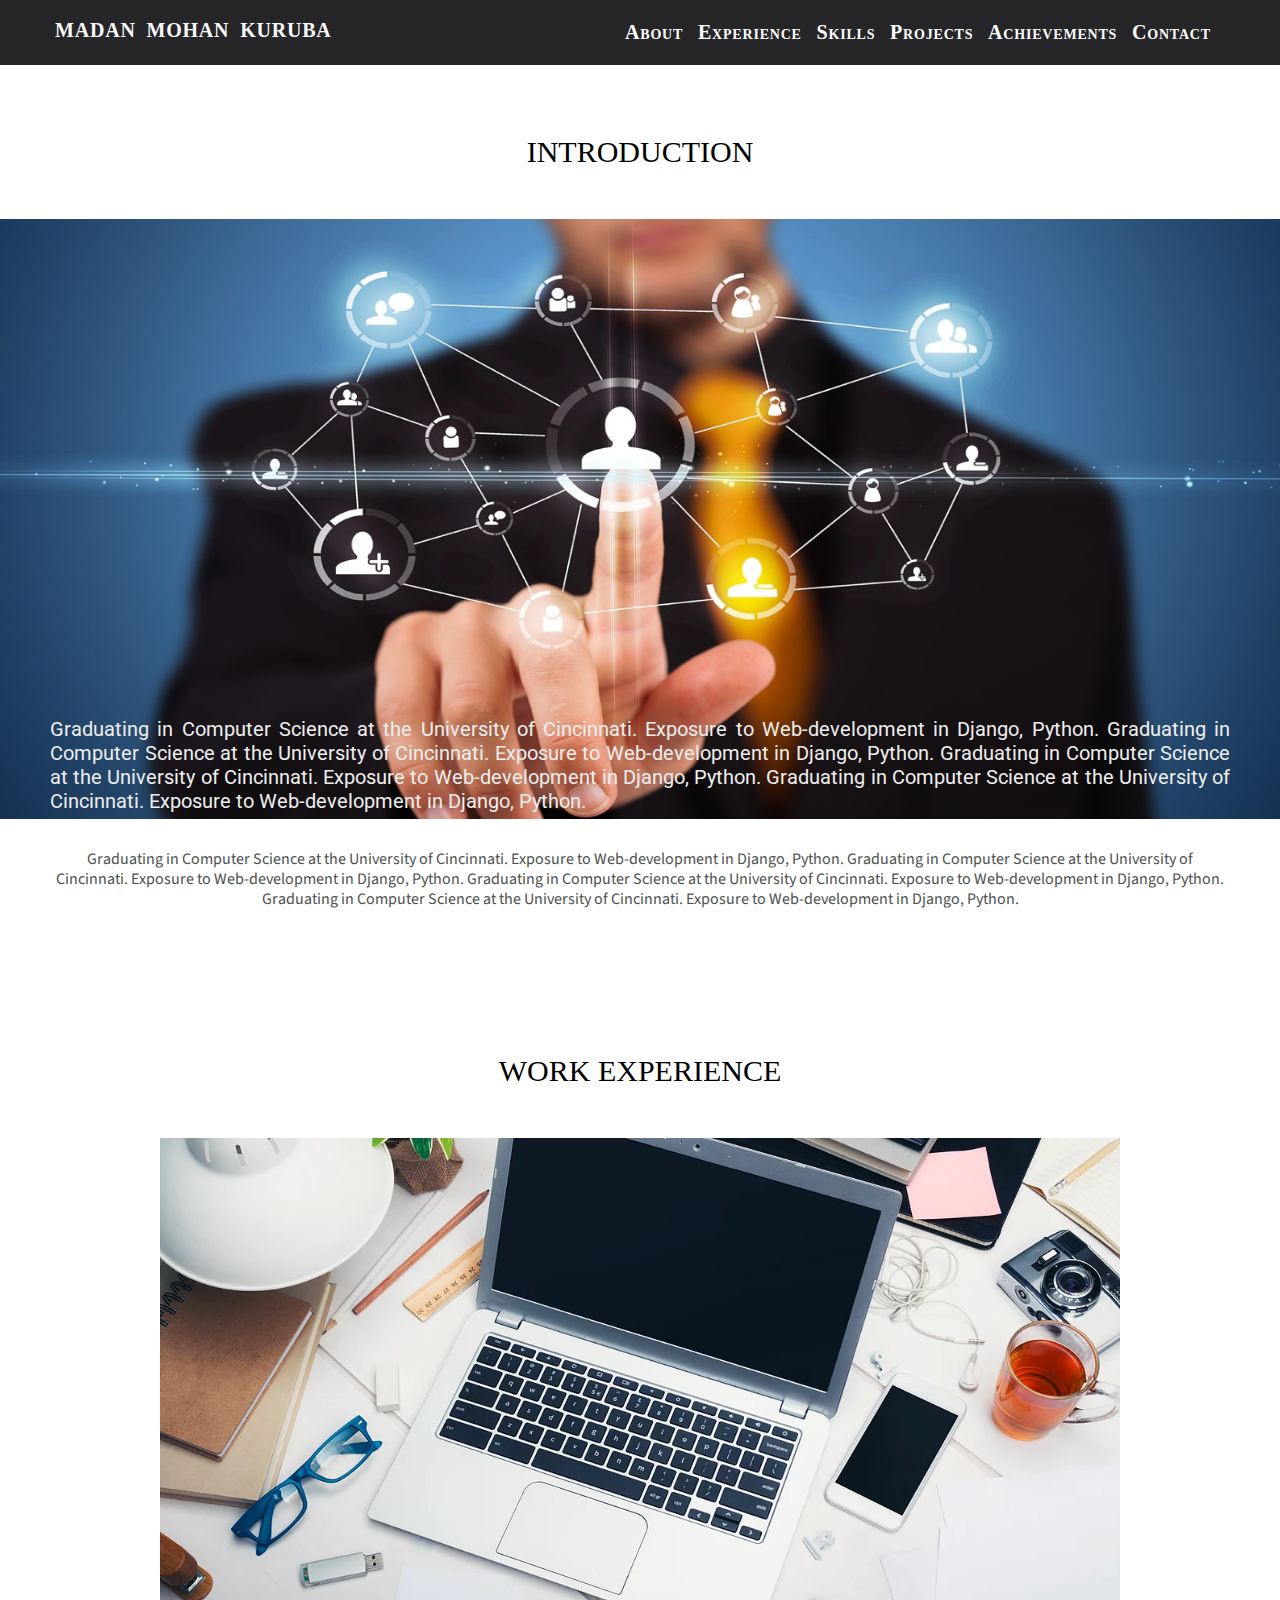
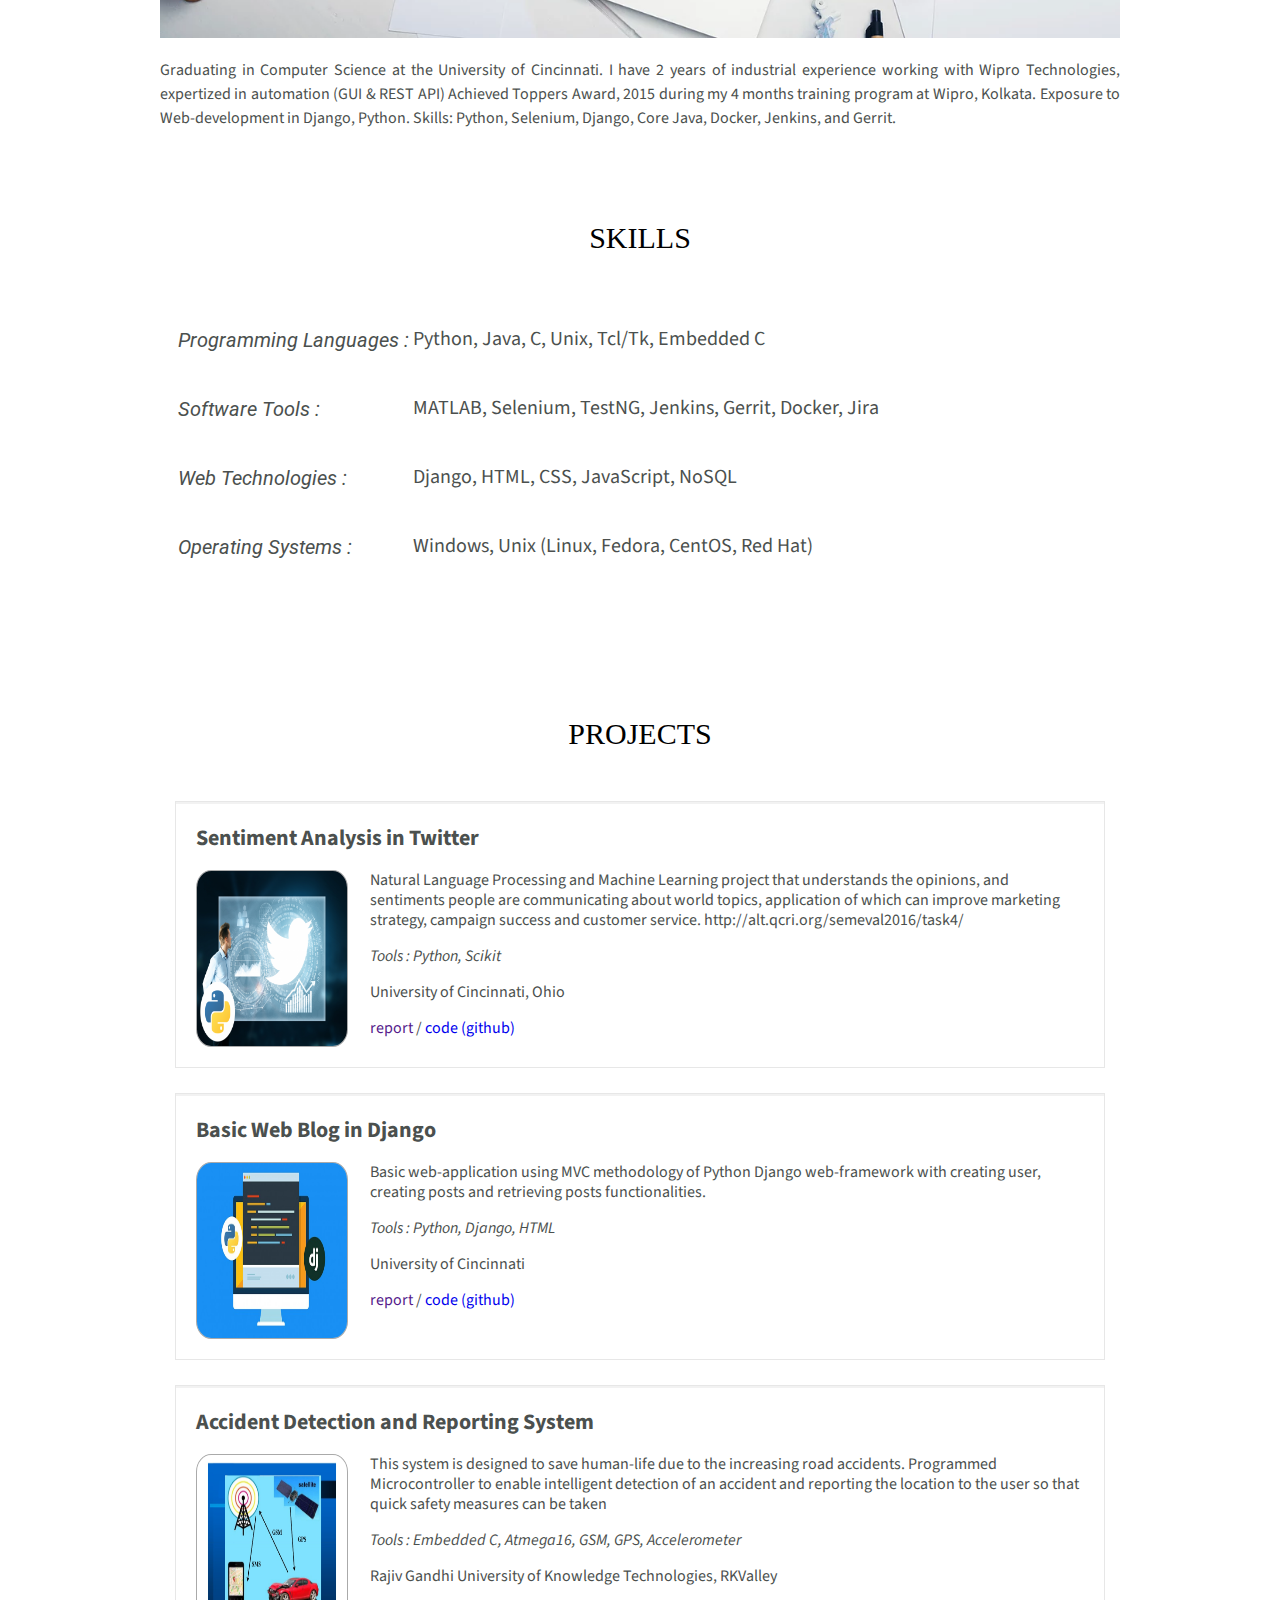
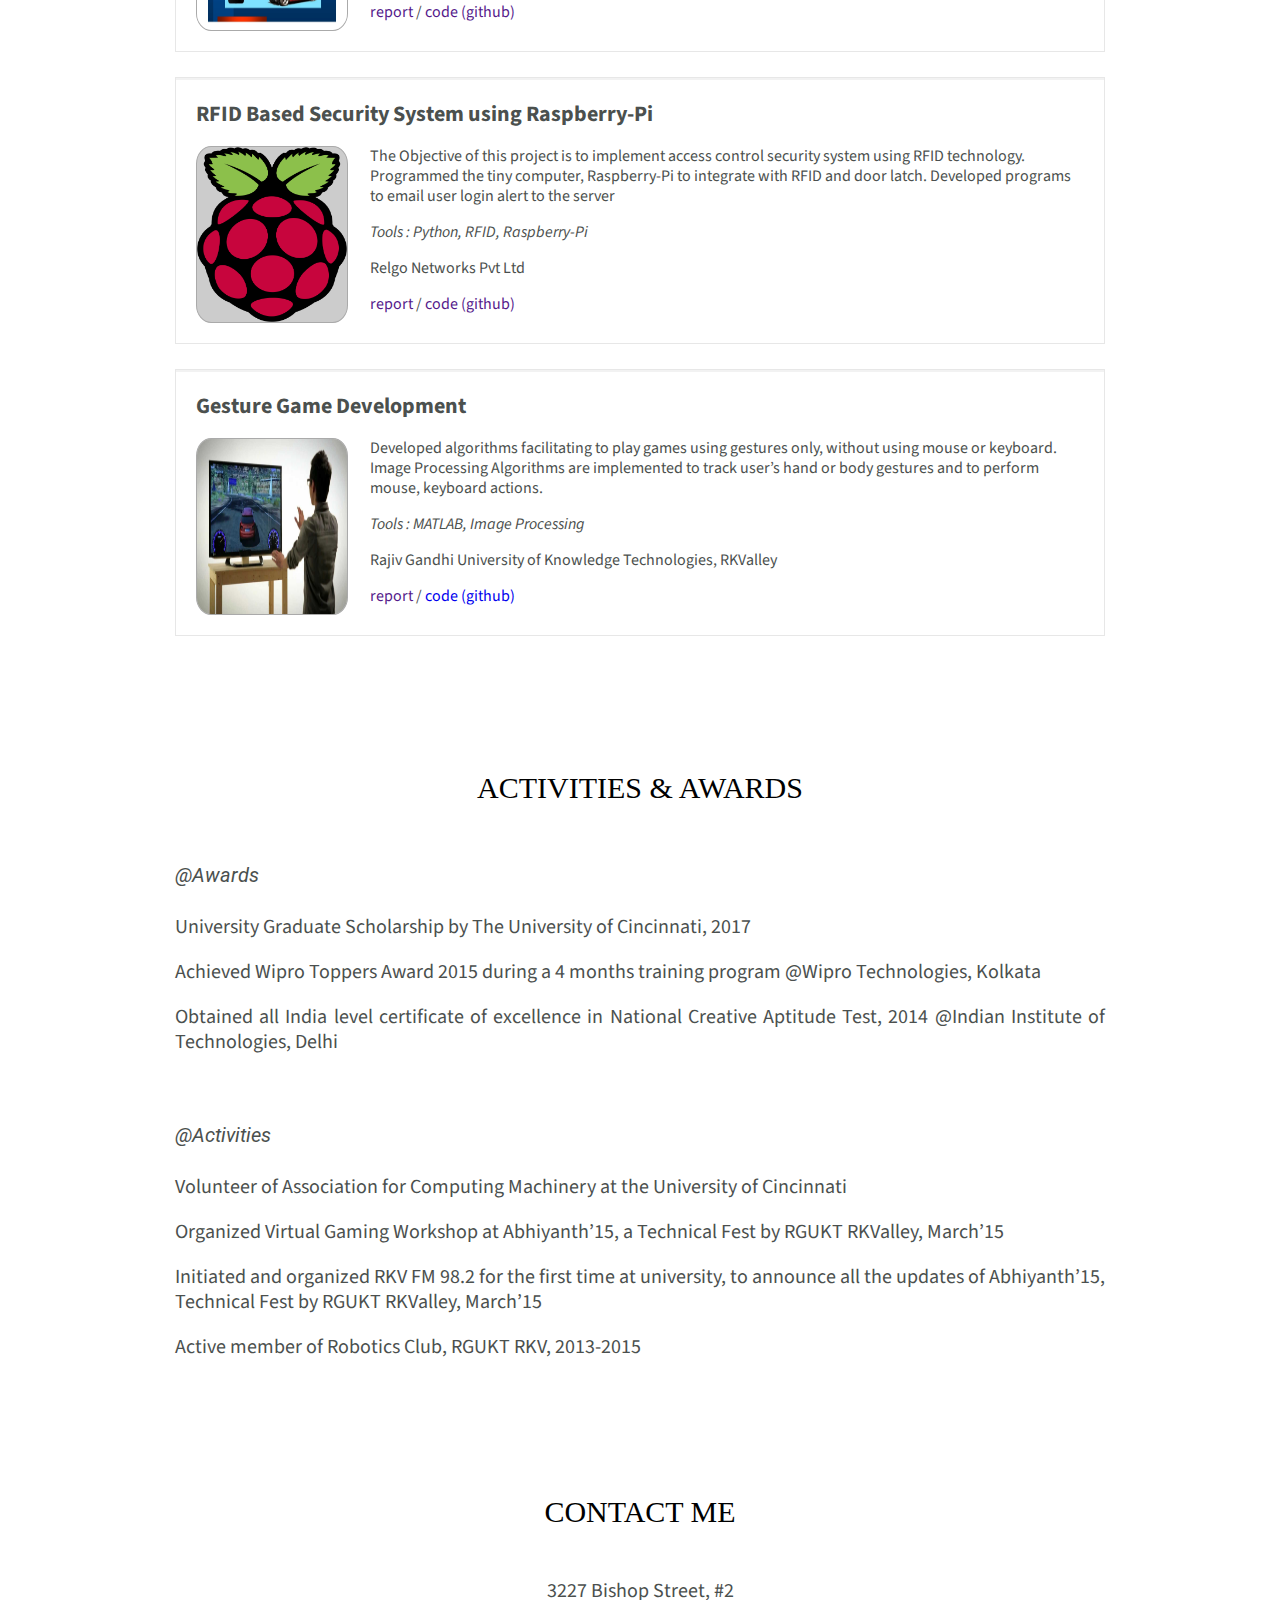
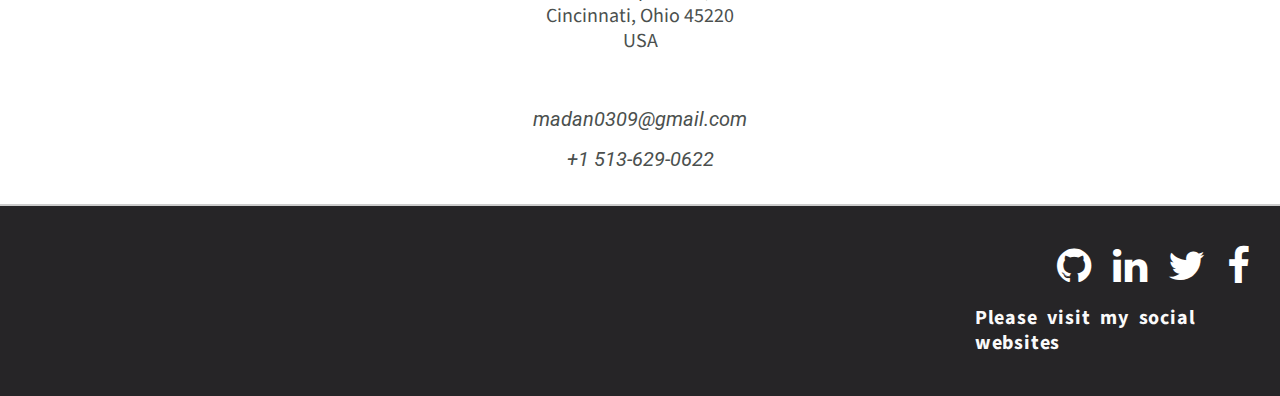
==== commit 7ba96728: "missing image" ====
--- a/index.html
+++ b/index.html
@@ -42,7 +42,7 @@
 	<div id="about">
 		<h2>INTRODUCTION</h2>
 		<div style="position:relative;">
-			<img style="height:600px; width:100%; margin:0% 0%; opacity:1;"src="project/images/intro.png";>
+			<img style="height:600px; width:100%; margin:0% 0%; opacity:1;"src="project/images/Intro.png";>
 			<div class="intro" style="position:absolute; left:0px; bottom:0px;
 			font-size : 20px; text-align:justify; color:#eee; font-weight:normal;
 			">Graduating in Computer Science at the University of Cincinnati.
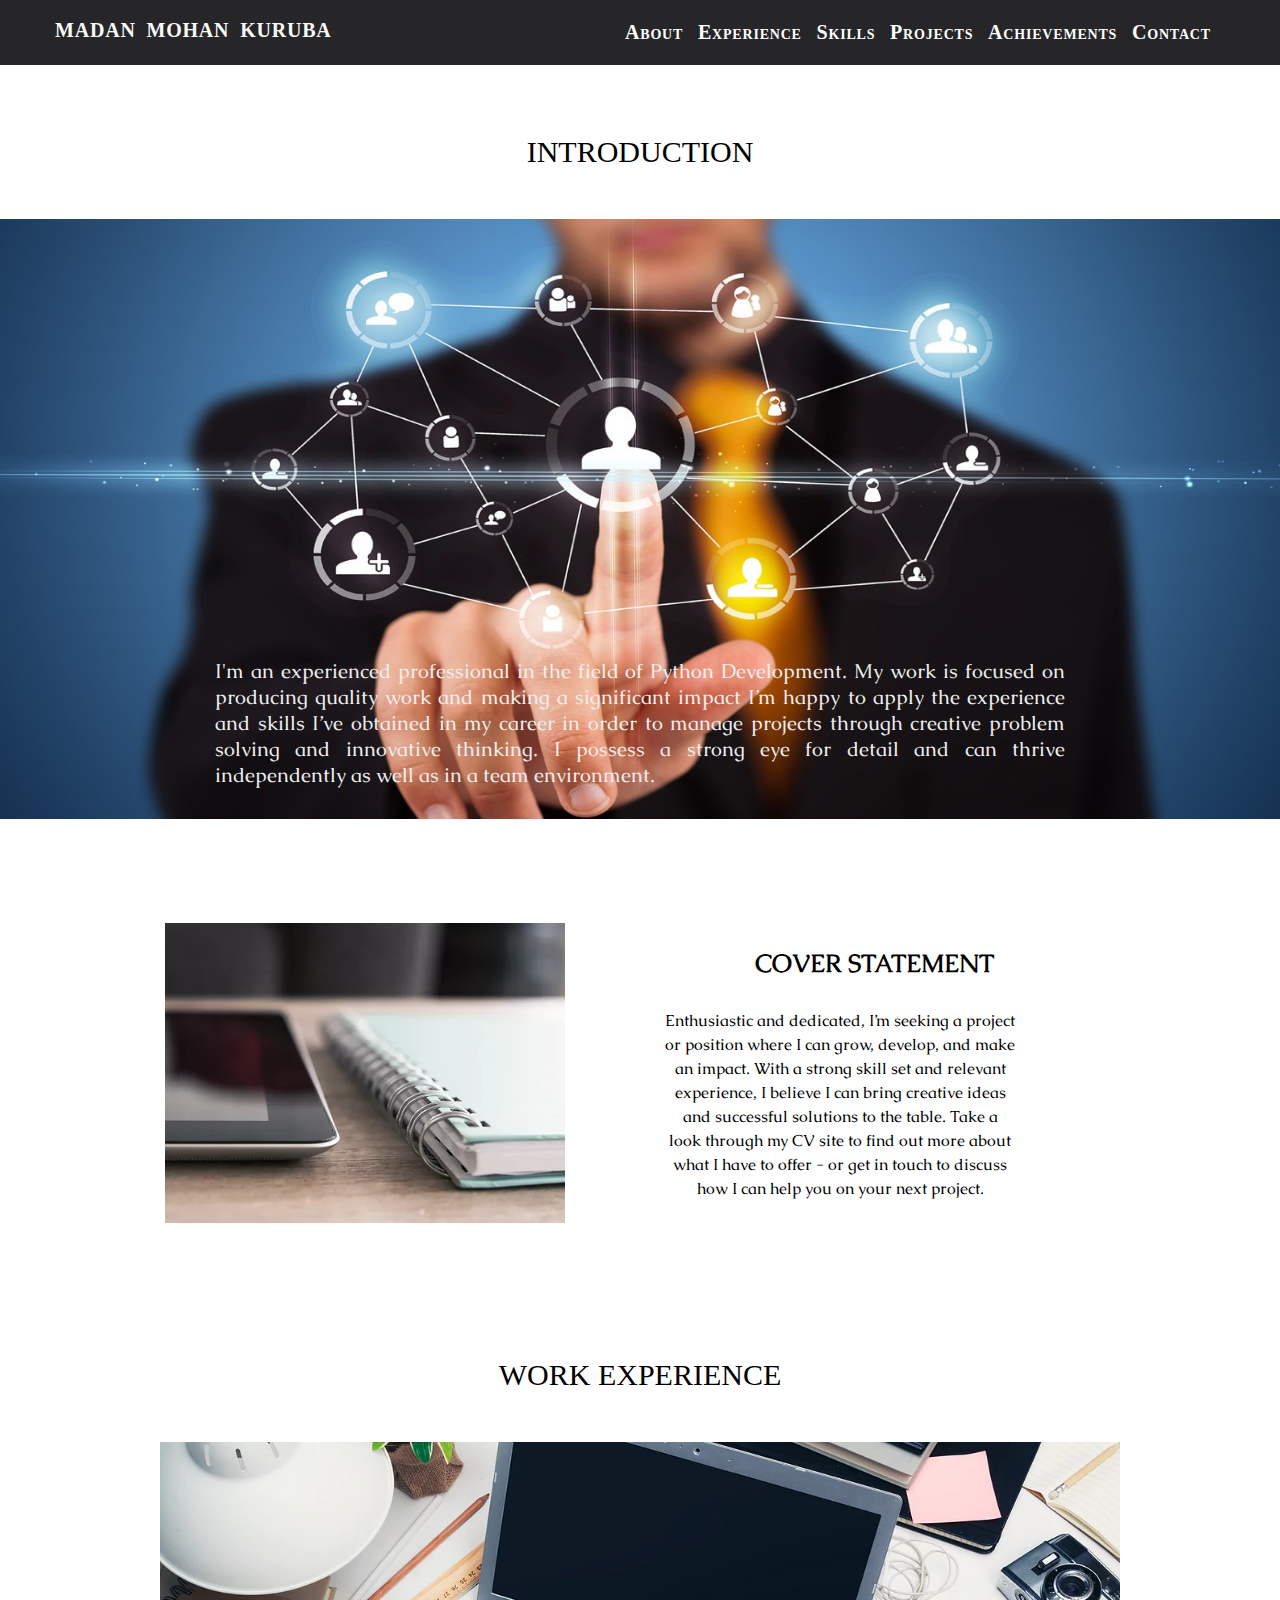
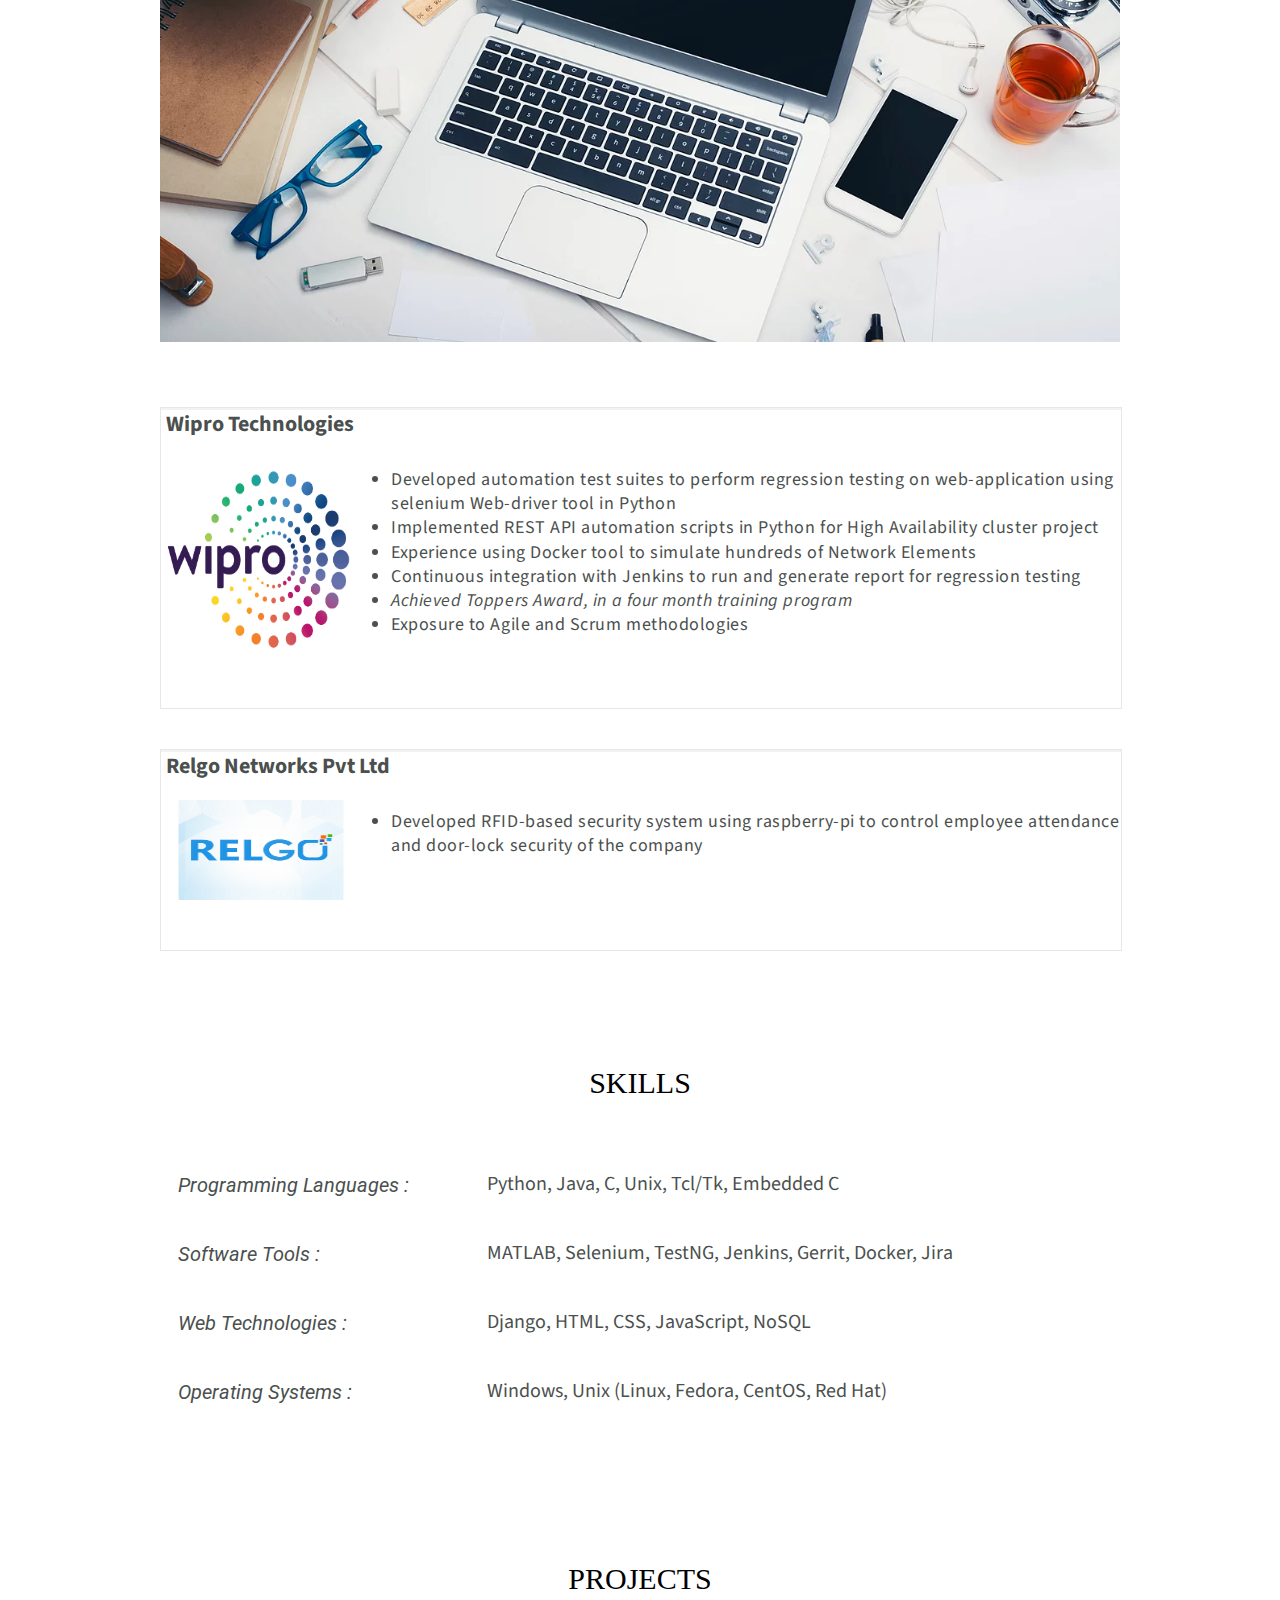
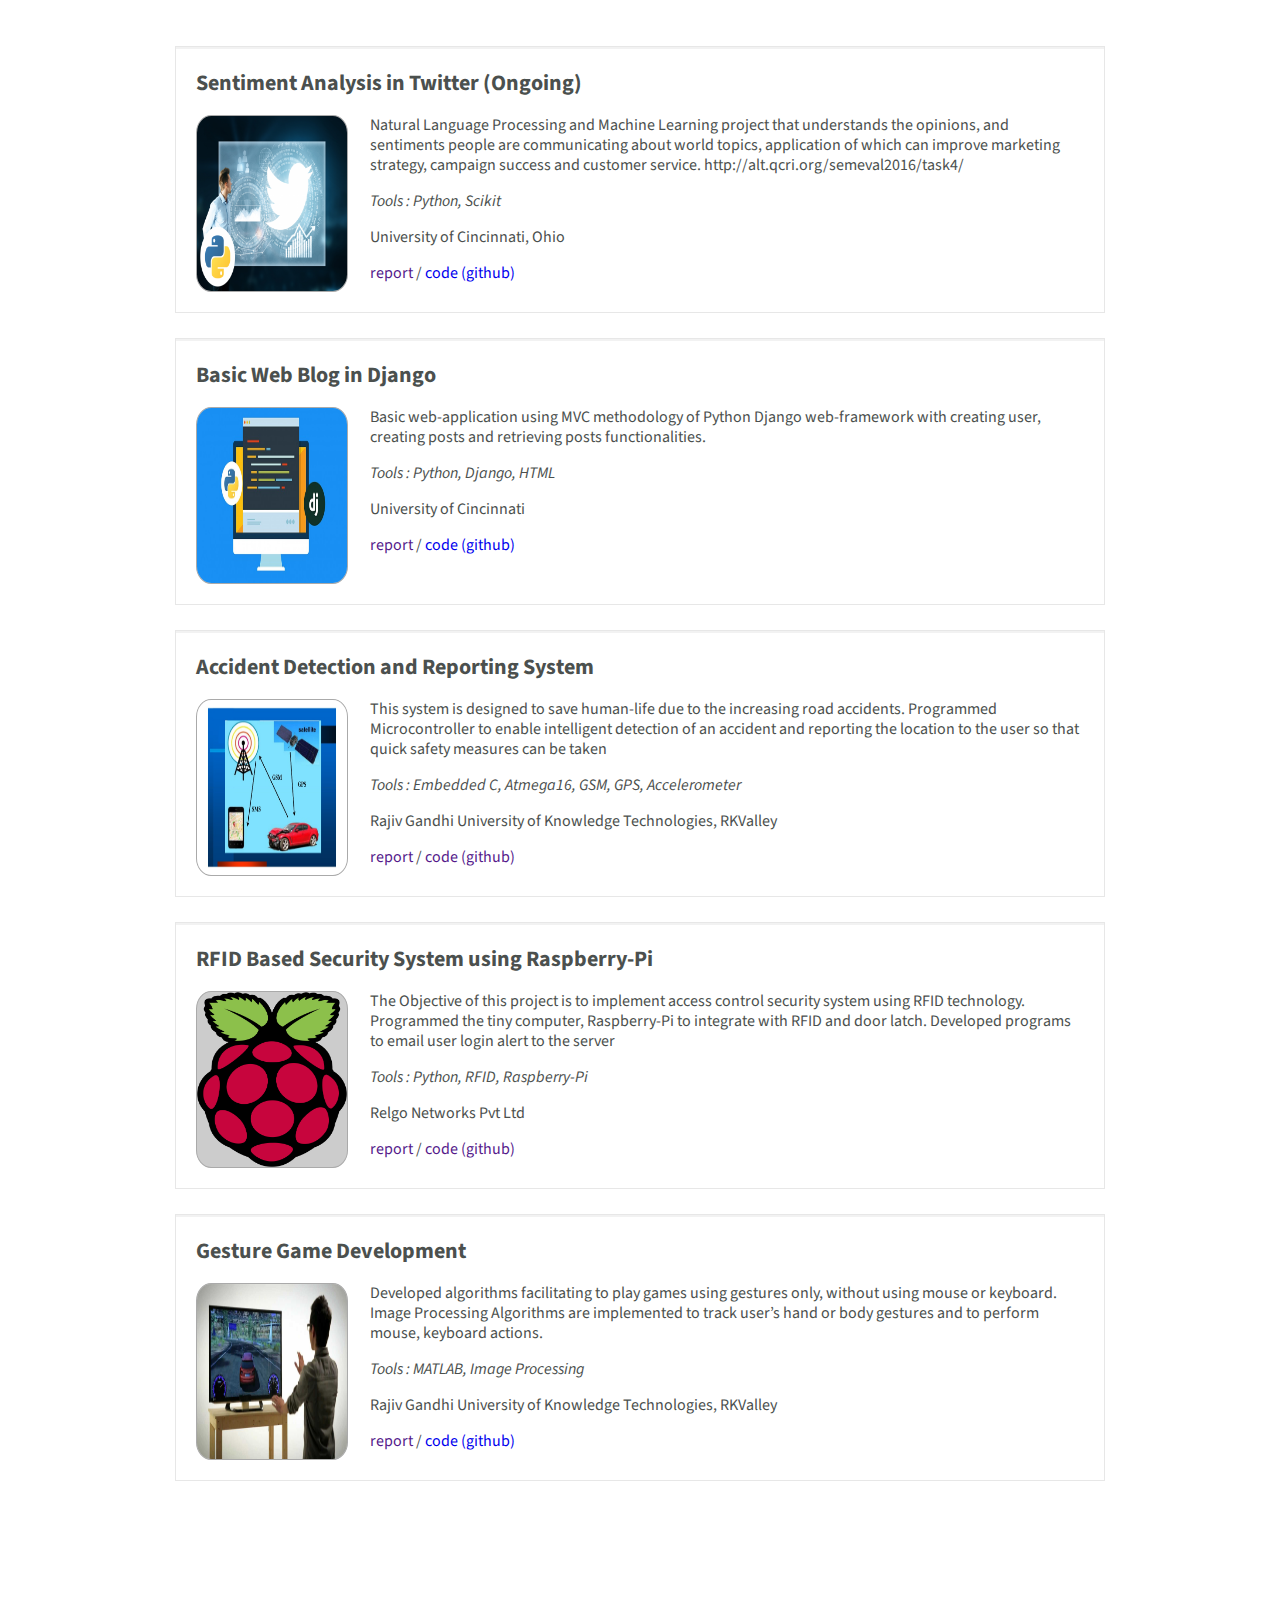
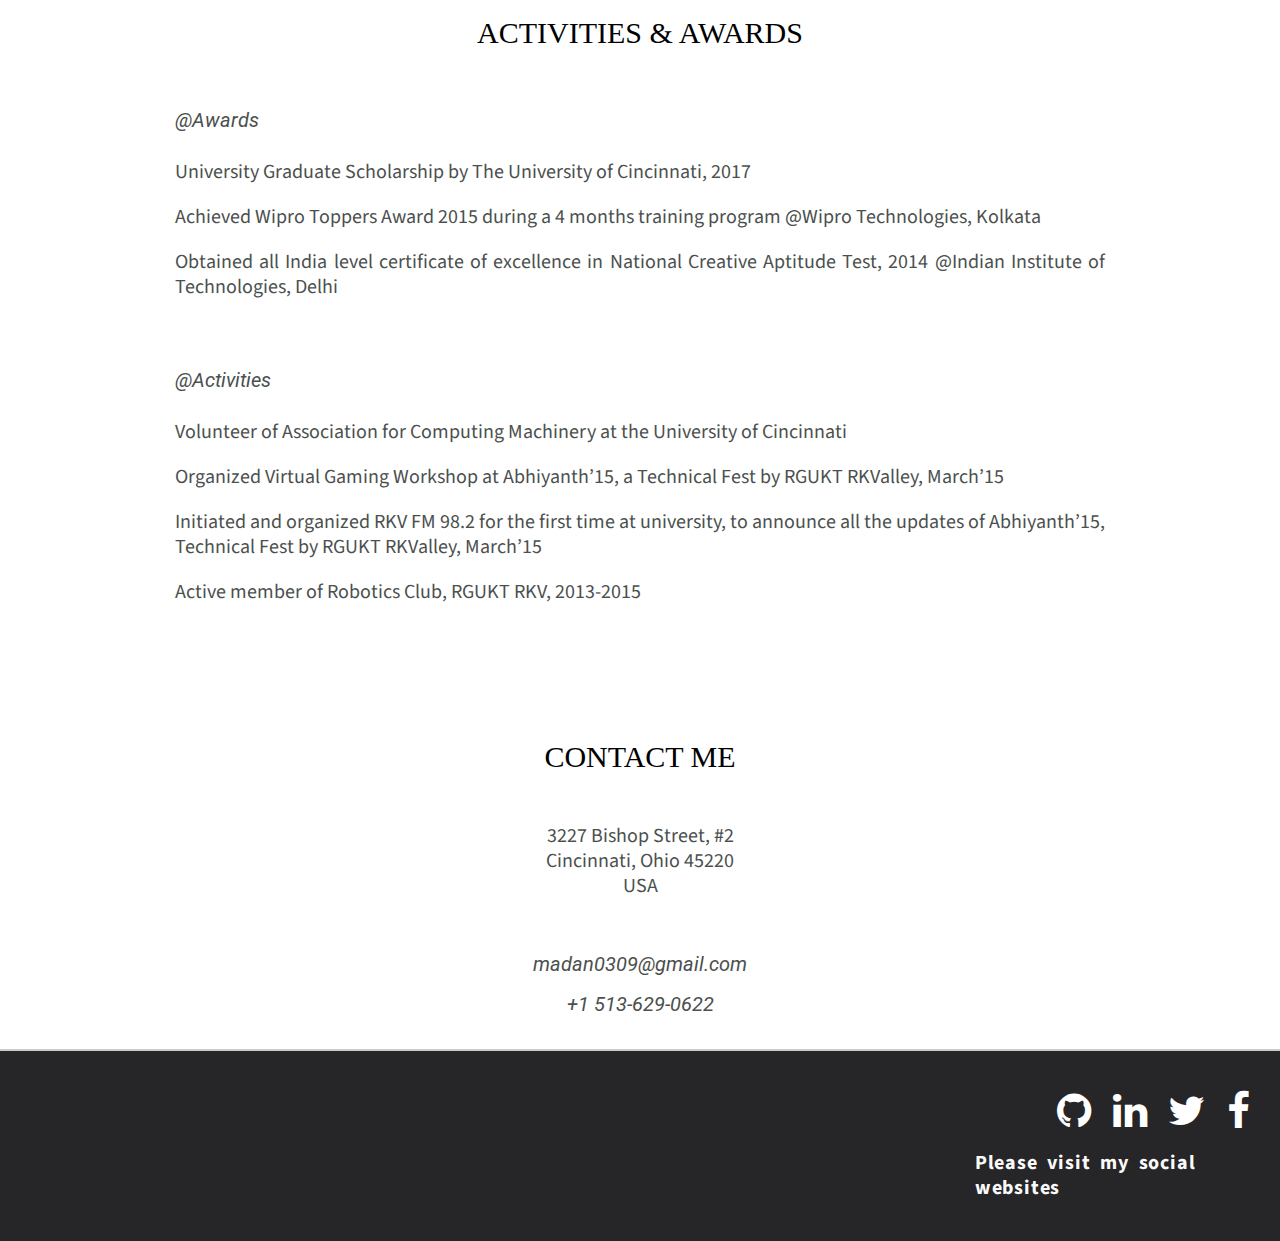
==== commit 8d2d769e: "Major Changes" ====
--- a/index.html
+++ b/index.html
@@ -4,7 +4,7 @@
 		<title>Madan Mohan Portfolio</title>
 		<link rel="stylesheet" href="https://maxcdn.bootstrapcdn.com/font-awesome/4.7.0/css/font-awesome.min.css">
 		<link rel="stylesheet" type="text/css" href="project/css/portfolio.css">
-		<link href="https://fonts.googleapis.com/css?family=Roboto|Vollkorn+SC|Playfair+Display|Source+Sans+Pro" rel="stylesheet">
+		<link href="https://fonts.googleapis.com/css?family=Roboto|Vollkorn+SC|Playfair+Display|Source+Sans+Pro|Caudex" rel="stylesheet">
 		<script
   src="https://code.jquery.com/jquery-3.2.1.min.js"
   integrity="sha256-hwg4gsxgFZhOsEEamdOYGBf13FyQuiTwlAQgxVSNgt4="
@@ -42,44 +42,65 @@
 	<div id="about">
 		<h2>INTRODUCTION</h2>
 		<div style="position:relative;">
-			<img style="height:600px; width:100%; margin:0% 0%; opacity:1;"src="project/images/Intro.png";>
+			<img style="height:600px; width:100%; margin:0% 0%; opacity:1;"src="project/images/about.png";>
 			<div class="intro" style="position:absolute; left:0px; bottom:0px;
 			font-size : 20px; text-align:justify; color:#eee; font-weight:normal;
-			">Graduating in Computer Science at the University of Cincinnati.
-Exposure to Web-development in Django, Python. Graduating in Computer Science at the University of Cincinnati.
-Exposure to Web-development in Django, Python. Graduating in Computer Science at the University of Cincinnati.
-Exposure to Web-development in Django, Python. Graduating in Computer Science at the University of Cincinnati.
-Exposure to Web-development in Django, Python.
-			</div>
-		</div>
-		<div>
-		<p class="intro">
-			Graduating in Computer Science at the University of Cincinnati.
-Exposure to Web-development in Django, Python. Graduating in Computer Science at the University of Cincinnati.
-Exposure to Web-development in Django, Python. Graduating in Computer Science at the University of Cincinnati.
-Exposure to Web-development in Django, Python. Graduating in Computer Science at the University of Cincinnati.
-Exposure to Web-development in Django, Python.
-		</p>
+			">I'm an experienced professional in the field of Python Development. My work is focused on producing quality work and 
+			making a significant impact
+			I’m happy to apply the experience and skills I’ve obtained in my career in order to 
+			manage projects through creative problem solving and innovative thinking. 
+			I possess a strong eye for detail and can thrive independently as well as in a team environment.
+			</div>
+		</div>
+		<div class="cover-statement">
+				<img src="project/images/cover.png" style="height:300px ;width:400px; position:absolute; left:0px; right:90px;">
+				<p style="position:absolute;left:590px; text-align:center; font-size:25px; font-weight:bold; font-family:Caudex,sans-serif; color:#000;">
+				COVER STATEMENT</p>
+				<p class="cover-statement-text">
+					Enthusiastic and dedicated, I’m seeking a project or position where I can grow, develop, and make an impact. 
+					With a strong skill set and relevant experience, 
+					I believe I can bring creative ideas and successful solutions to the table. 
+					Take a look through my CV site to find out more about what 
+					I have to offer - or get in touch to discuss how I can help you on your next project.
+				</p>
+			</div>
 		</div>
 	</div>
 	<div id="experience">
 		<h2>WORK EXPERIENCE</h2>
 		<div style="">
-			<img style="height:500px; width:75%; margin:0% 12.5%" src="project/images/experience.png">
-		</div>
-		<div style="width:75%; margin:0% 12.5%">
-			<p style="text-align: justify; line-height:1.5em">
-				Graduating in Computer Science at the University of Cincinnati. 
-I have 2 years of industrial experience working with Wipro Technologies, expertized in automation (GUI & REST API) 
-Achieved Toppers Award, 2015 during my 4 months training program at Wipro, Kolkata.
-Exposure to Web-development in Django, Python.
-Skills: Python, Selenium, Django, Core Java, Docker, Jenkins, and Gerrit.
+			<img style="height:500px; width:75%; margin:0% 12.5% 4% 12.5%" src="project/images/experience.png">
+		</div>
+		<div style="width:75%; margin:10px 12.5%;">
+			<div class="company">
+				<pubtit style="margin-left:5px;">Wipro Technologies</pubtit>
+				<img src="project/images/wipro.png" style="height:200px ;width:200px; position:absolute; left:0px; top:50px;">
+				<ul class="company-experience">
+					<li>Developed automation test suites to perform regression testing on 
+					web-application using selenium Web-driver tool in Python</li>
+					<li>Implemented REST API automation scripts in Python for High Availability cluster project</li>
+					<li>Experience using Docker tool to simulate hundreds of Network Elements</li>
+					<li>Continuous integration with Jenkins to run and generate report for regression testing</li>
+					<li><i>Achieved Toppers Award, in a four month training program</i></li>
+					<li>Exposure to Agile and Scrum methodologies</li>
+				</ul>
+			</div>
+			
+			<div class="company" style="height : 200px">
+				<pubtit style="margin-left:5px;">Relgo Networks Pvt Ltd</pubtit>
+				<img src="project/images/relgo.png" style="height:100px;width:200px; position:absolute; left:0px; top:50px">
+				<ul class="company-experience">
+					<li>Developed RFID-based security system using raspberry-pi to control employee attendance 
+					and door-lock security of the company</li>
+				</ul>
+			</div>
+			<p style="text-align: justify; line-height:1.5em; font-size:19px">
 			</p>
 		</div>
 	</div>
-	<div id="skills" style="line-height:2em; margin : 0px 175px 25px 175px; font-size:20px; text-align:justify;">
+	<div id="skills" style="line-height:1.5em; margin : 0px 175px 25px 175px; font-size:20px; text-align:justify;">
 		<h2>SKILLS</h2>
-		<table style="">
+		<table style="width:100%">
 			<tr>
 				<td style="margin-right:50px"><i>Programming Languages : </i></td>
 				<td><p>Python, Java, C, Unix, Tcl/Tk, Embedded C</p></td>
@@ -103,7 +124,7 @@
 		<h2>PROJECTS</h2>
 		<div class="project-block">
 			<div class="project-block-inside">
-				<pubtit>Sentiment Analysis in Twitter</pubtit>
+				<pubtit>Sentiment Analysis in Twitter (Ongoing)</pubtit>
 				<p>
 					<img src="project/images/twittersentiment.png" class="img-responsive" width="150px" style="float:left">
 				</p>
--- a/project/css/portfolio.css
+++ b/project/css/portfolio.css
@@ -49,8 +49,19 @@
 	padding-top: 50px;
 	background : transparent;
 }
+
+.company-experience{
+	padding-top:10px;
+	position:absolute; left:200px; line-height : 1.35em; padding-left:30px; letter-spacing:0.03em;
+	font-family: 'Source Sans Pro', sans-serif; font-size : 18px; border-radius:10%;
+}
 .project-block {
 	position : relative; margin : 0px 175px 25px 175px;
+}
+.company {
+	border: 1px solid #e7e7e7; margin-bottom:40px;
+    box-shadow: inset 0 2px 0 rgba(0,0,0,0.05);
+	height:300px ;width:100%; position:relative;
 }
 pubtit {
 	font-family: 'Source Sans Pro', sans-serif;
@@ -70,11 +81,20 @@
     max-width: 100%; margin: 0px 22px 6px 0px; background-color : #ccc;
 	border : 1px solid #aaa; border-radius: 10%; height: 175px;
 }
-
+.cover-statement {
+	margin : 100px 165px 25px 165px;
+	height:300px; position:relative;
+}
+.cover-statement-text{
+	text-align : center; position:absolute; left:400px; top:70px; padding: 0px 100px;
+	background: transparent; font-size : 16px; color : #000; line-height:1.5em; font-family:Caudex, serif;
+}
 .intro {
-		font-family : ;
+		font-family : Caudex, sans-serif; margin : 0px 165px 25px 165px;
 		padding : 10px 50px;
-		text-align : center;  
+		text-align : justify;
+		font-weight: normal;
+		font-size: 20px;
 }
 
 .fa-2x {
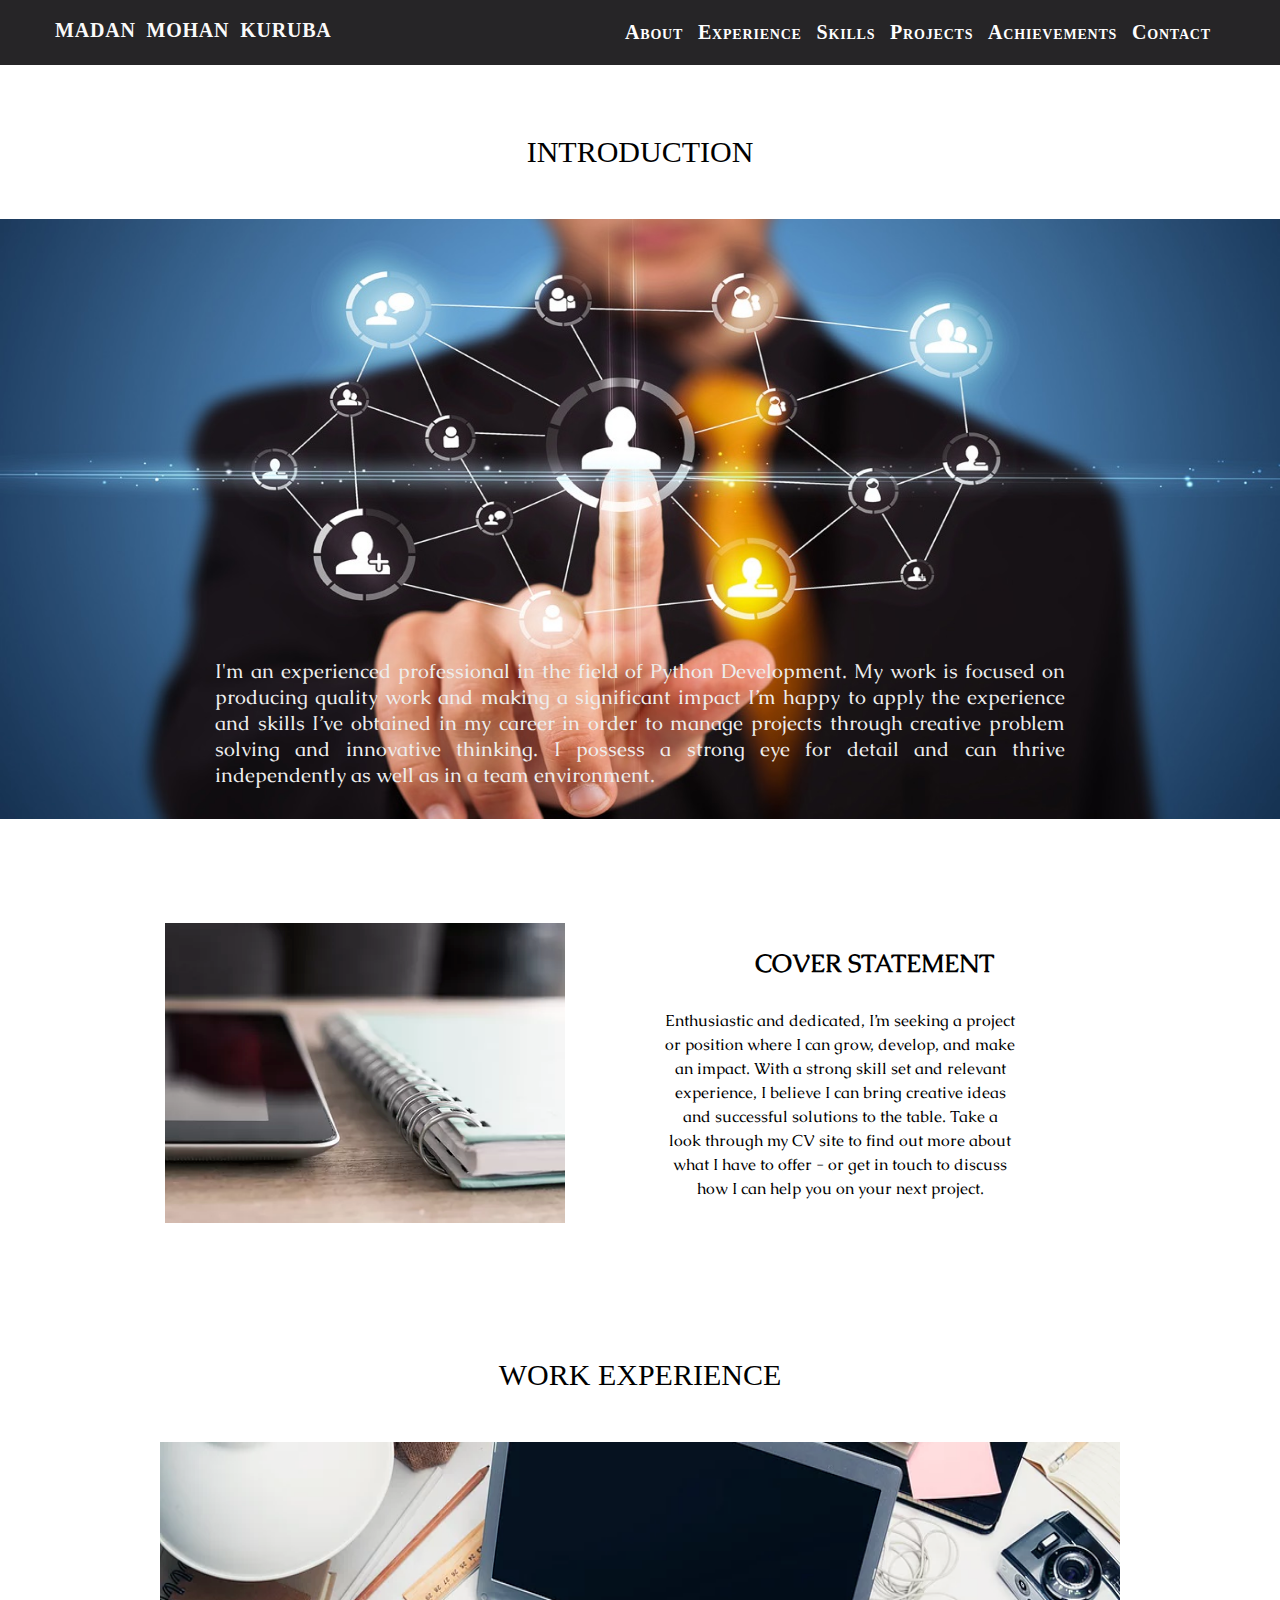
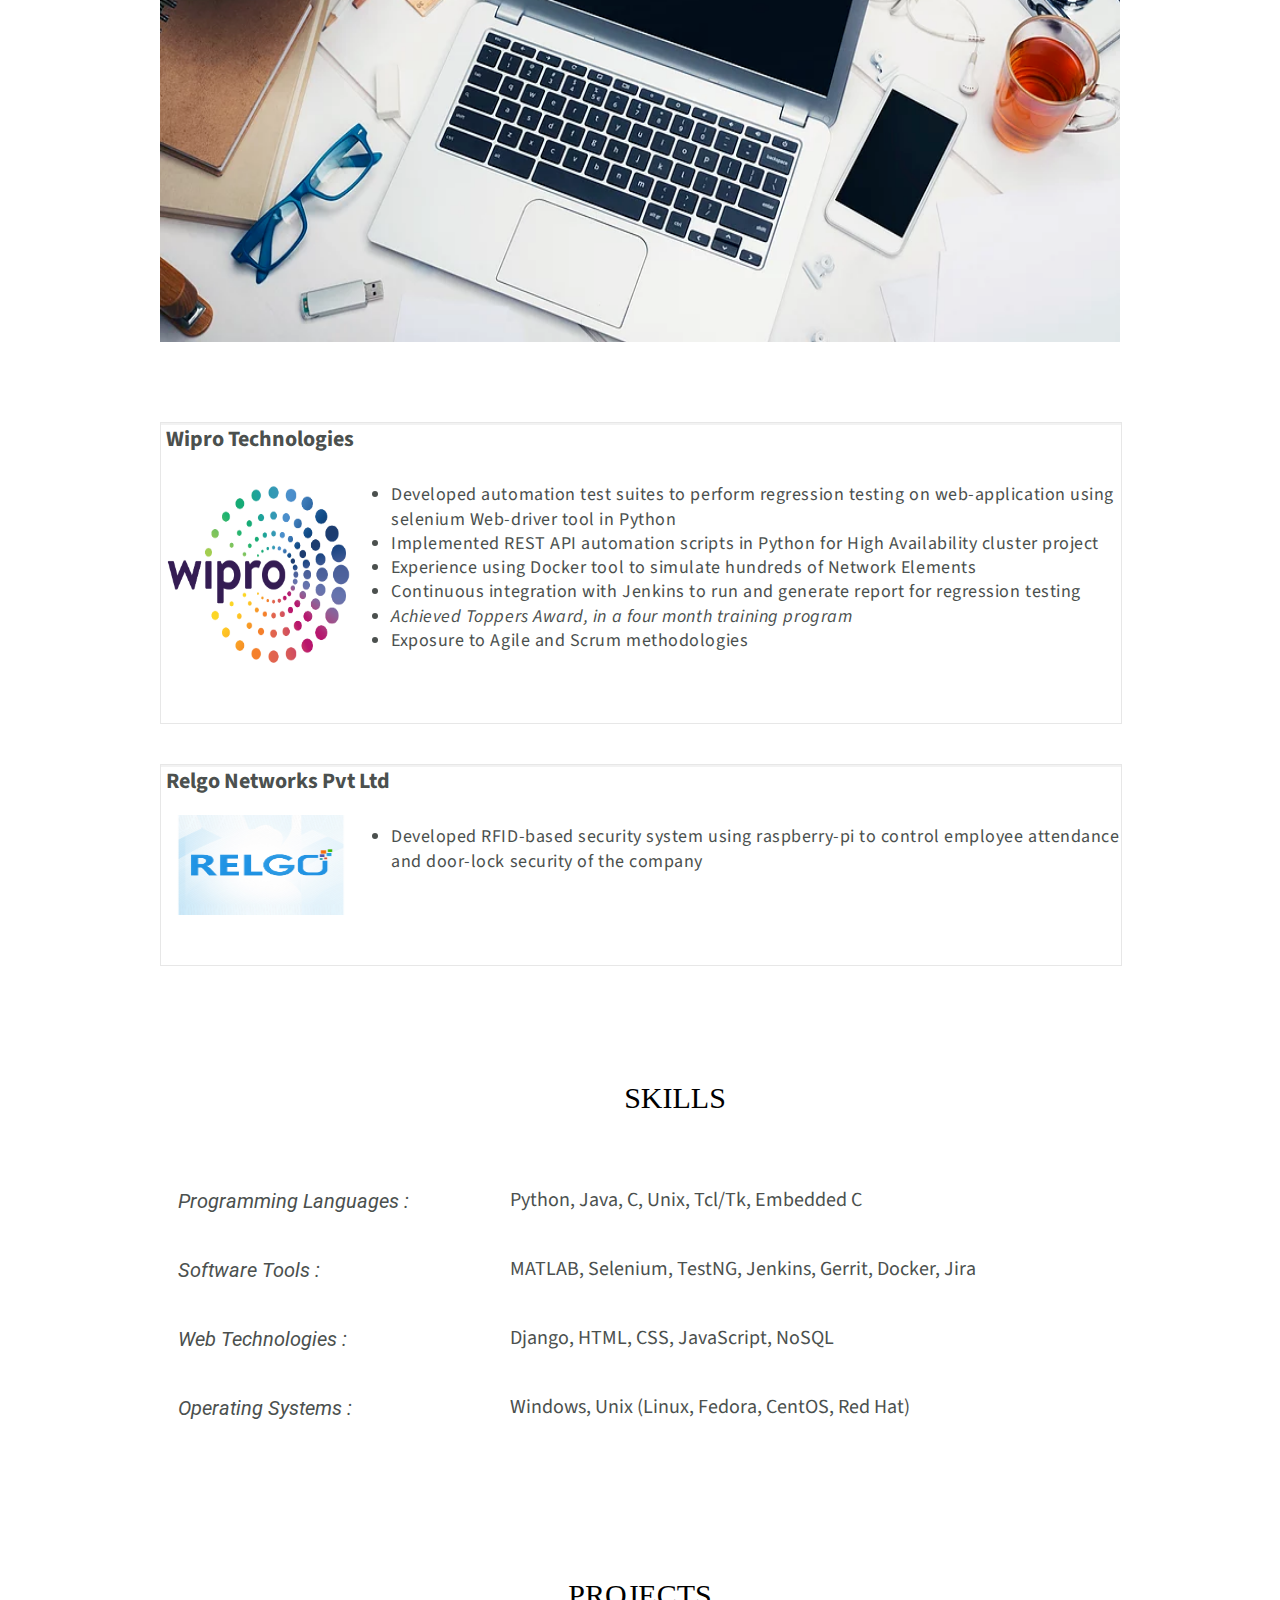
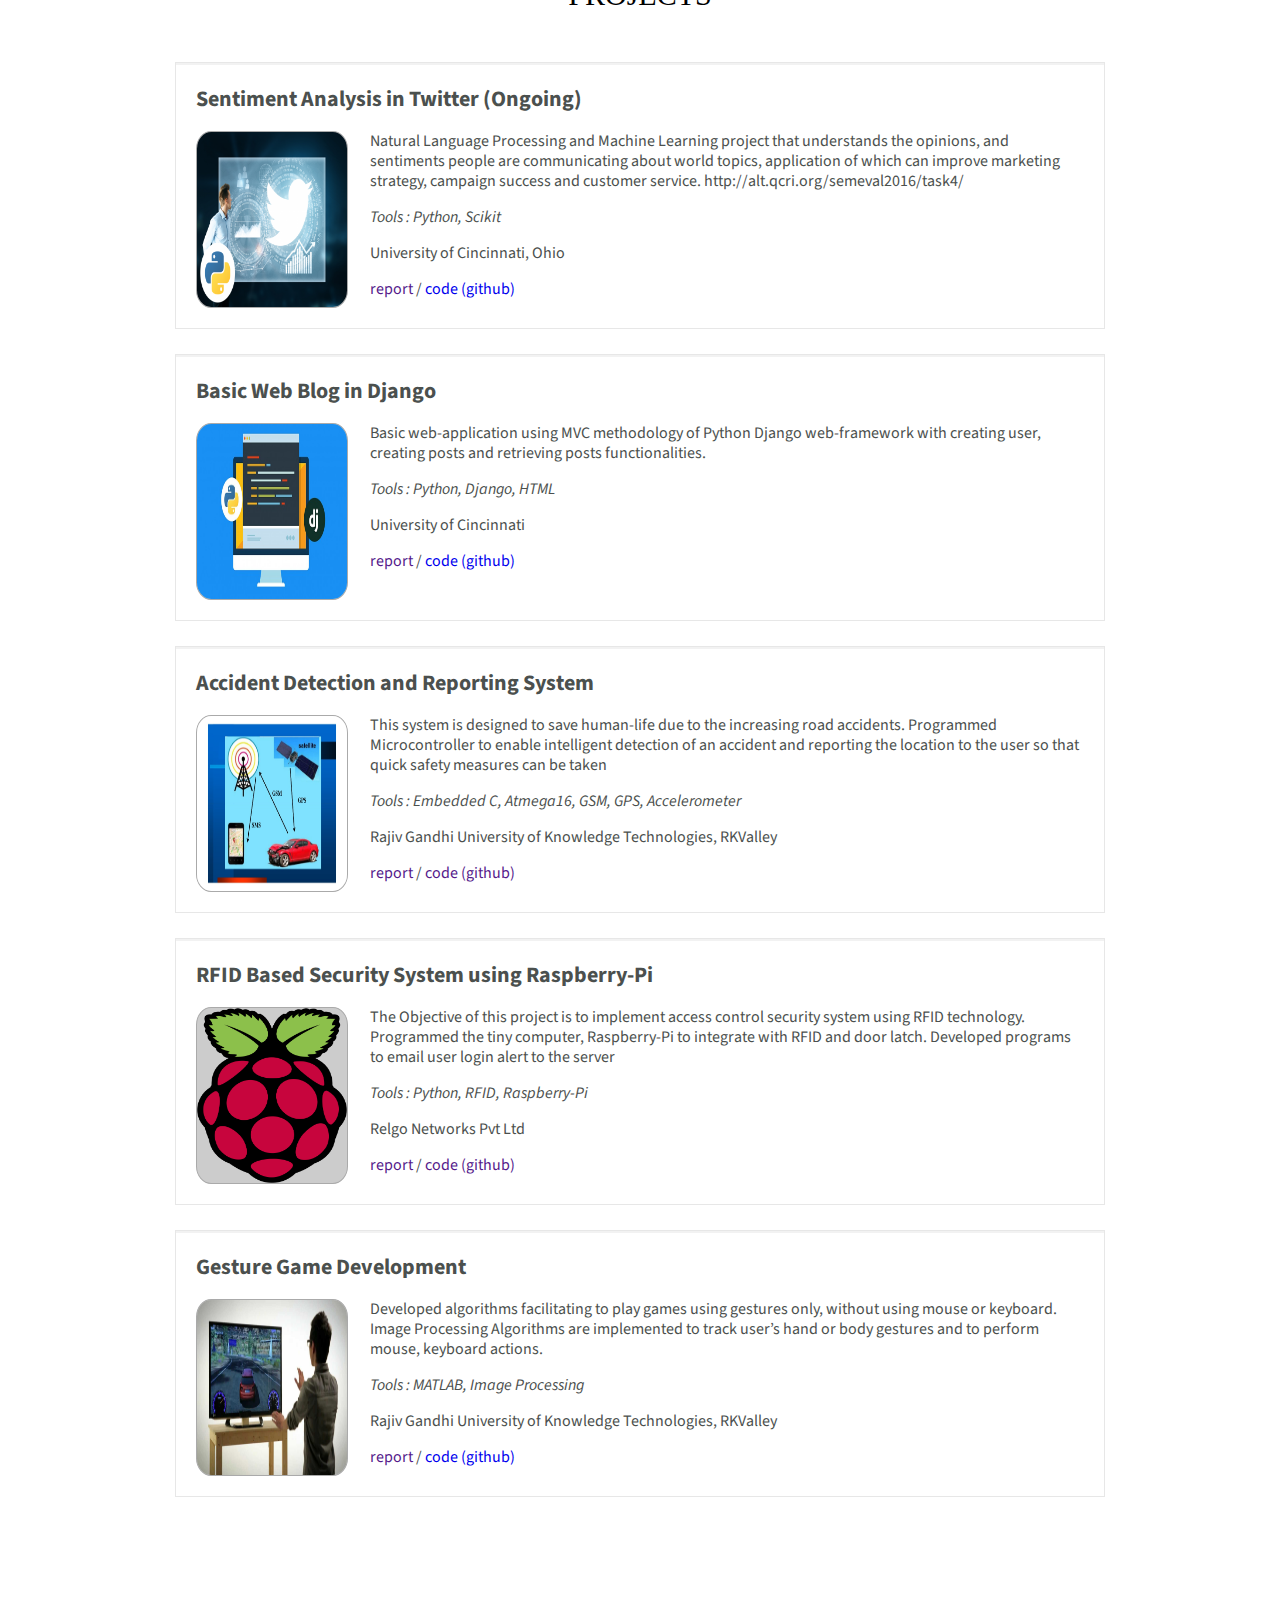
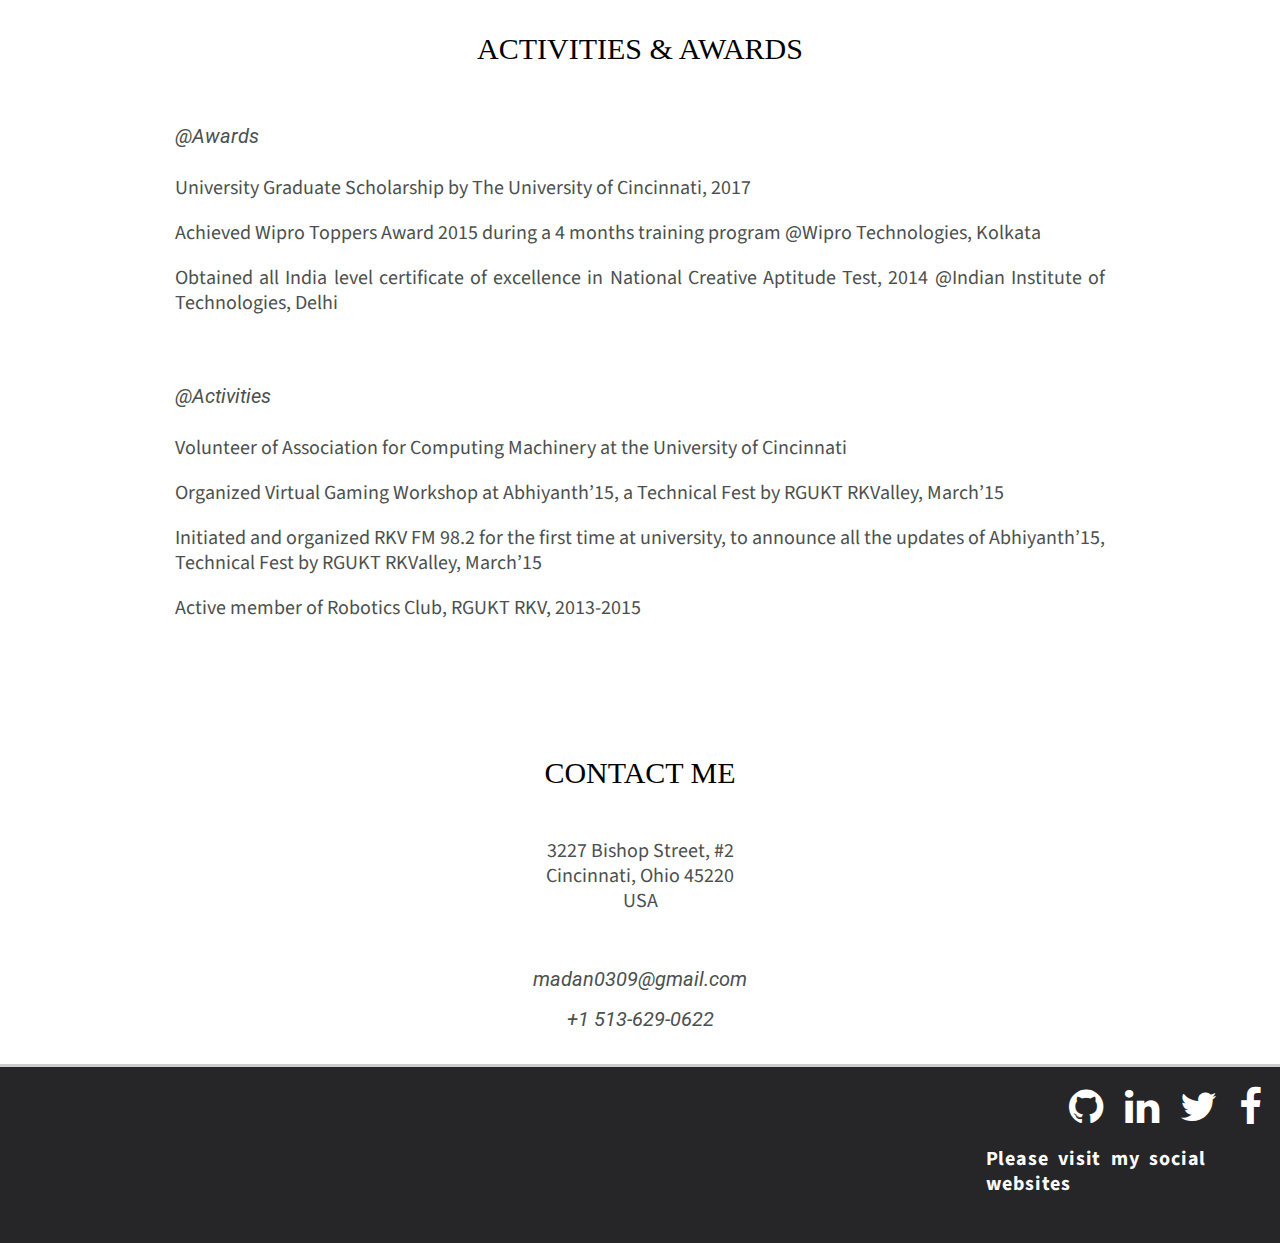
==== commit af8a6b98: "Responsive1" ====
--- a/index.html
+++ b/index.html
@@ -71,7 +71,7 @@
 		<div style="">
 			<img style="height:500px; width:75%; margin:0% 12.5% 4% 12.5%" src="project/images/experience.png">
 		</div>
-		<div style="width:75%; margin:10px 12.5%;">
+		<div style="width:75%; margin:2% 12.5%;">
 			<div class="company">
 				<pubtit style="margin-left:5px;">Wipro Technologies</pubtit>
 				<img src="project/images/wipro.png" style="height:200px ;width:200px; position:absolute; left:0px; top:50px;">
--- a/project/css/portfolio.css
+++ b/project/css/portfolio.css
@@ -1,7 +1,7 @@
 body {
 	background-color : #fff;
 	font-family : "Roboto", "Tondo", Arial, "Helvetica Neue", Helvetica, sans-serif;
-	margin : 0px; height : 1000px; color : #4b504e;
+	margin :0% 0%; color : #4b504e;
 }
 nav {
 	position : fixed;
@@ -24,7 +24,7 @@
 }
 
 .nav-bar-right li {
-	display : inline-block;
+	display : inline-block; 	
 	font-size : 20px; margin-right:5px; font-variant : small-caps;
 }
 .info:hover {
@@ -48,6 +48,7 @@
 	margin-top : 60px;
 	padding-top: 50px;
 	background : transparent;
+	min-width : 1000px;
 }
 
 .company-experience{
@@ -117,9 +118,10 @@
 }
 
 footer {
-	font-family : "Vollkorn+SC"; background-color : #262527;
-	padding : 20px; color : #fafafa; font-size : 20px; font-weight : bold;
+	margin :0% 0%;
+	left : 0; bottom : 0px; width : 100%;
+	font-family : "Vollkorn+SC"; background-color : #262527; width:100%; padding-bottom:2%;
+	color : #fafafa; font-size : 20px; font-weight : bold;
 	cursor : pointer;
-	letter-spacing : 0.8px; word-spacing : 5px;
-	border-top-width : 2px; border-top-color : #ccc; border-top-style: solid;
+	letter-spacing : 0.8px; word-spacing : 5px; border-top-color : #ccc; border-top-style: solid;
 }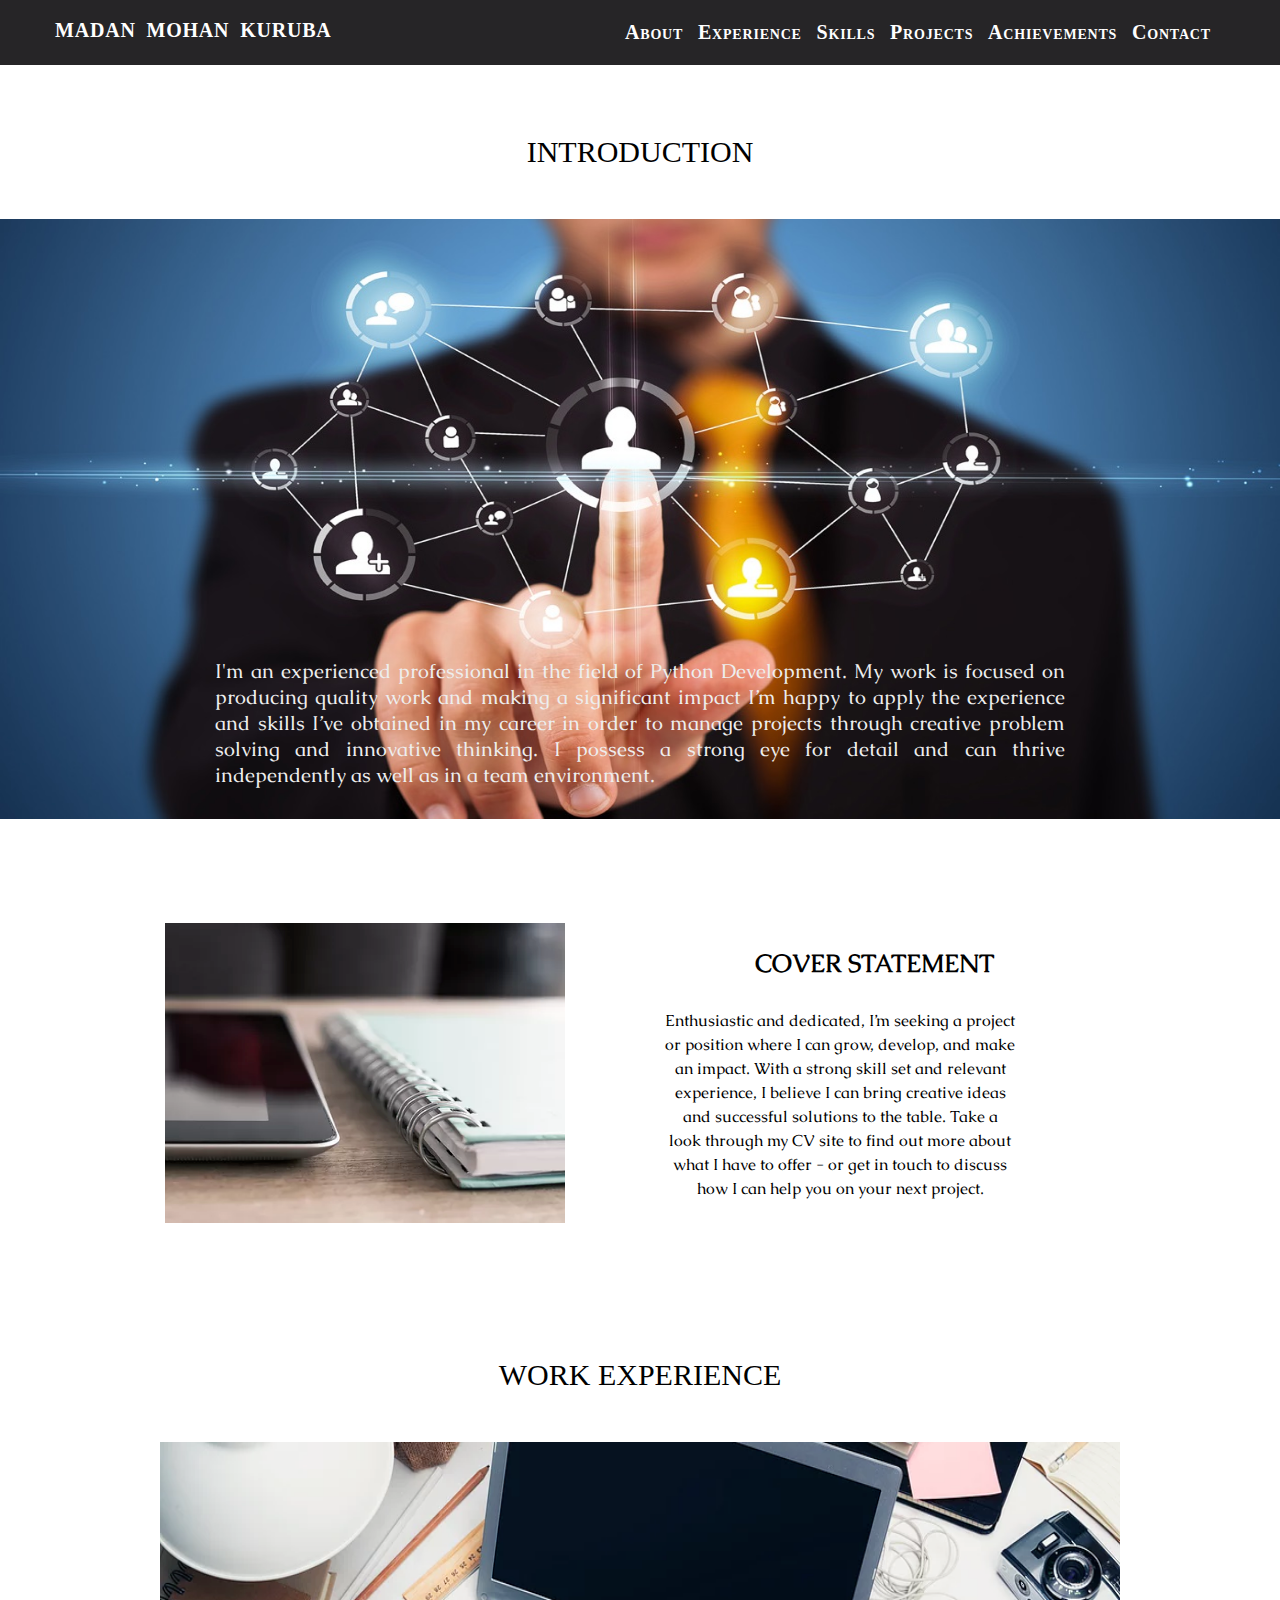
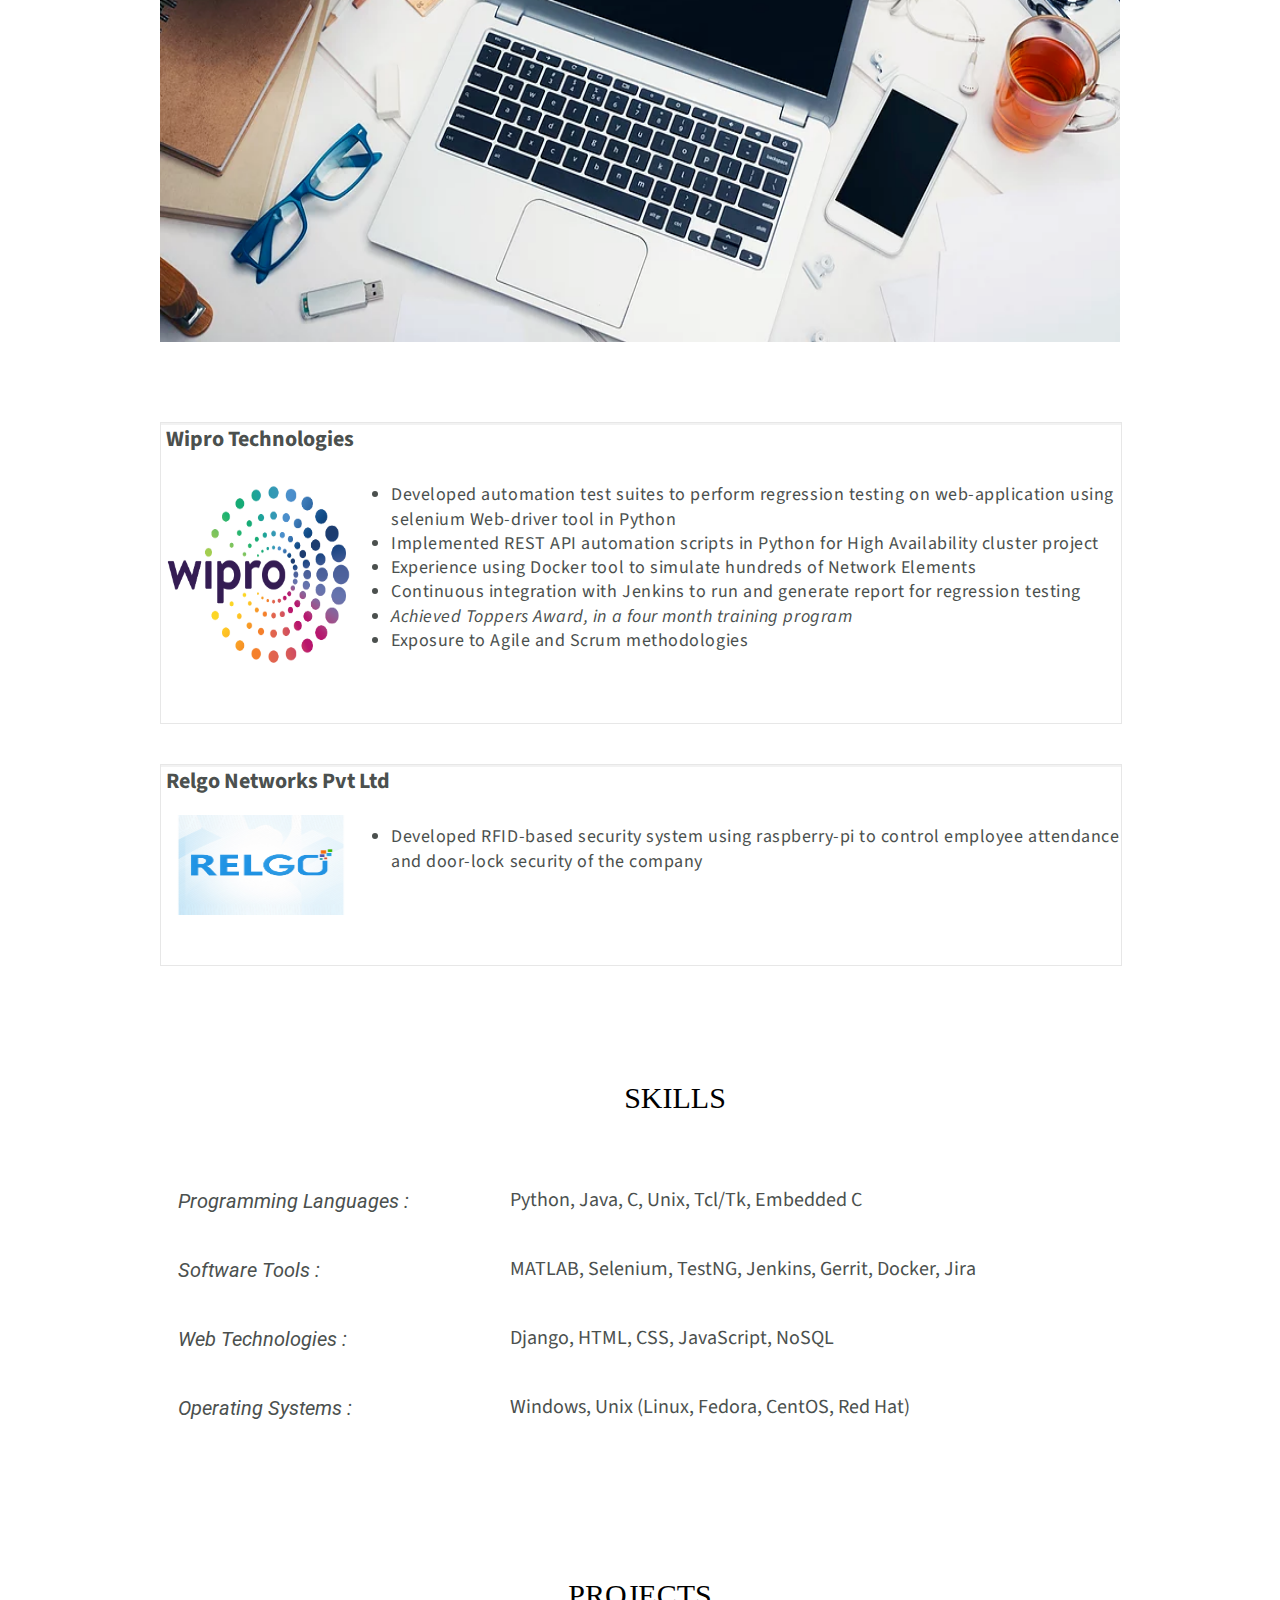
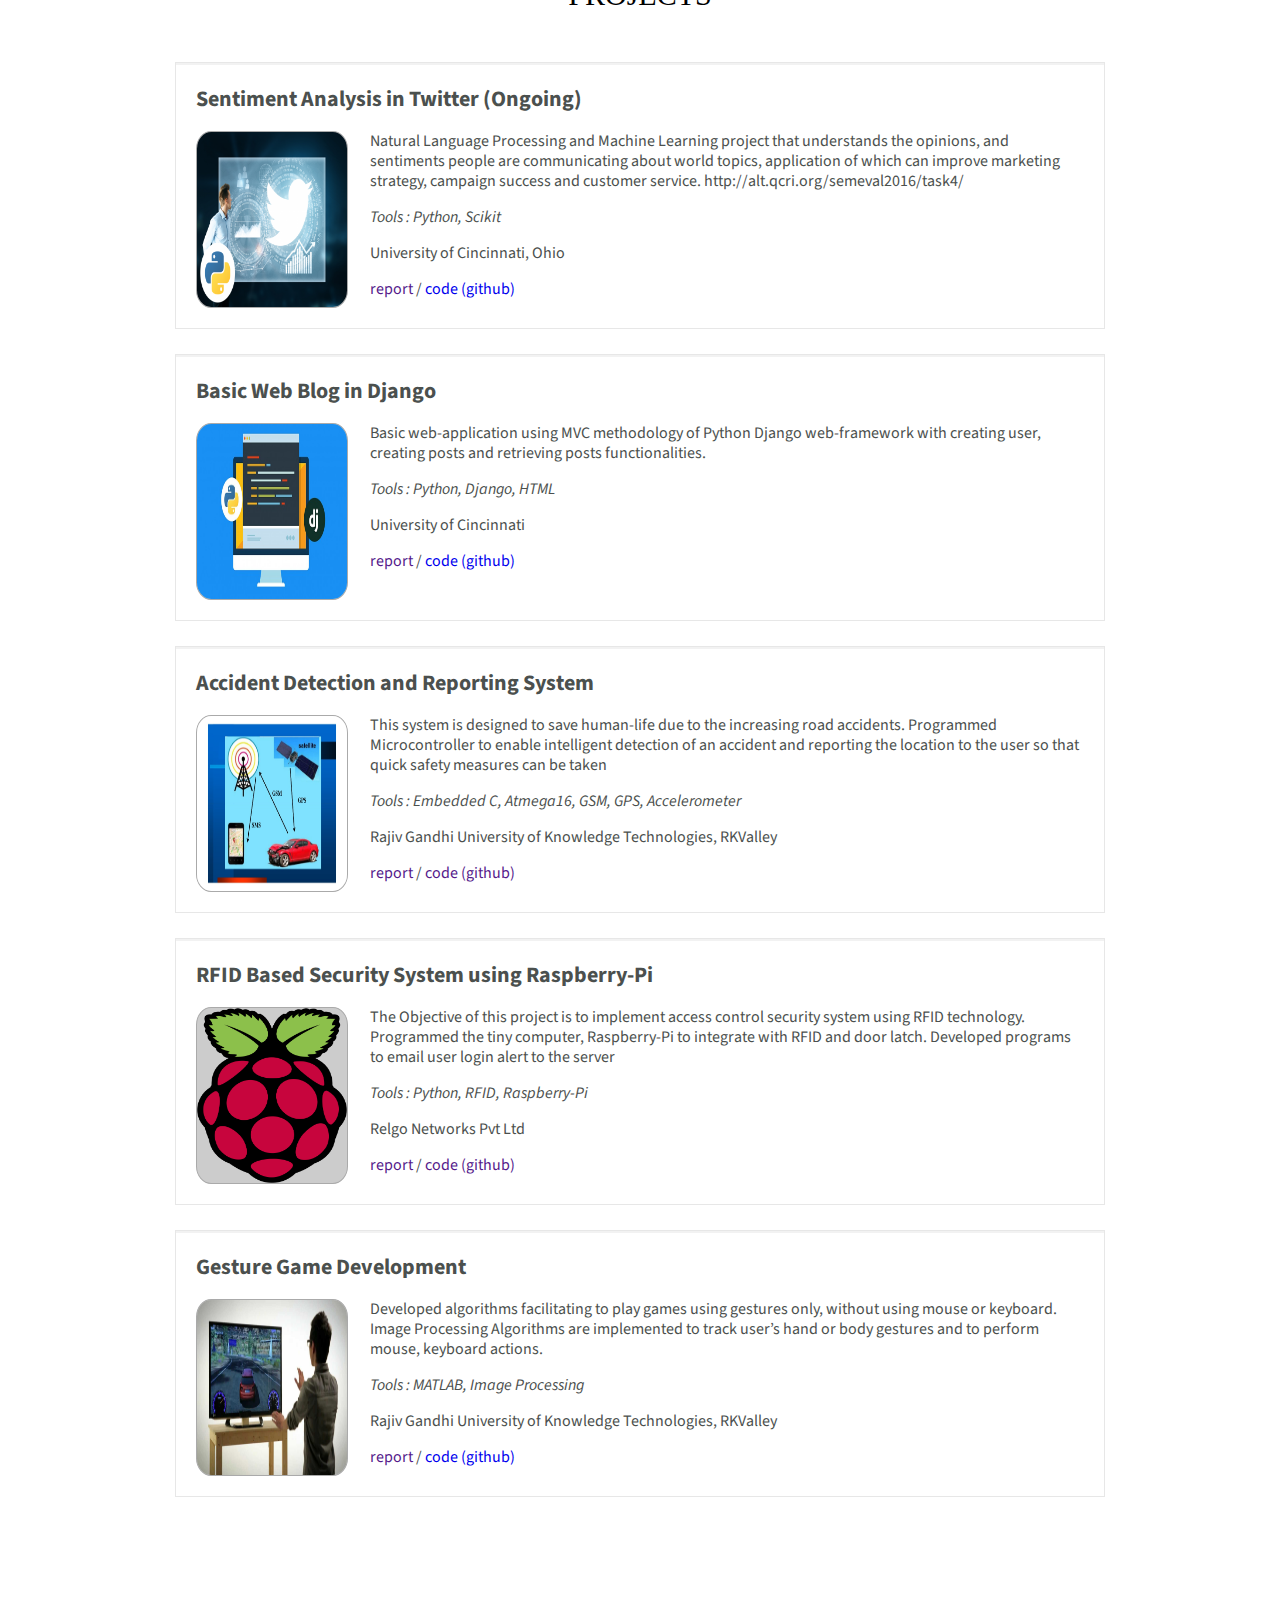
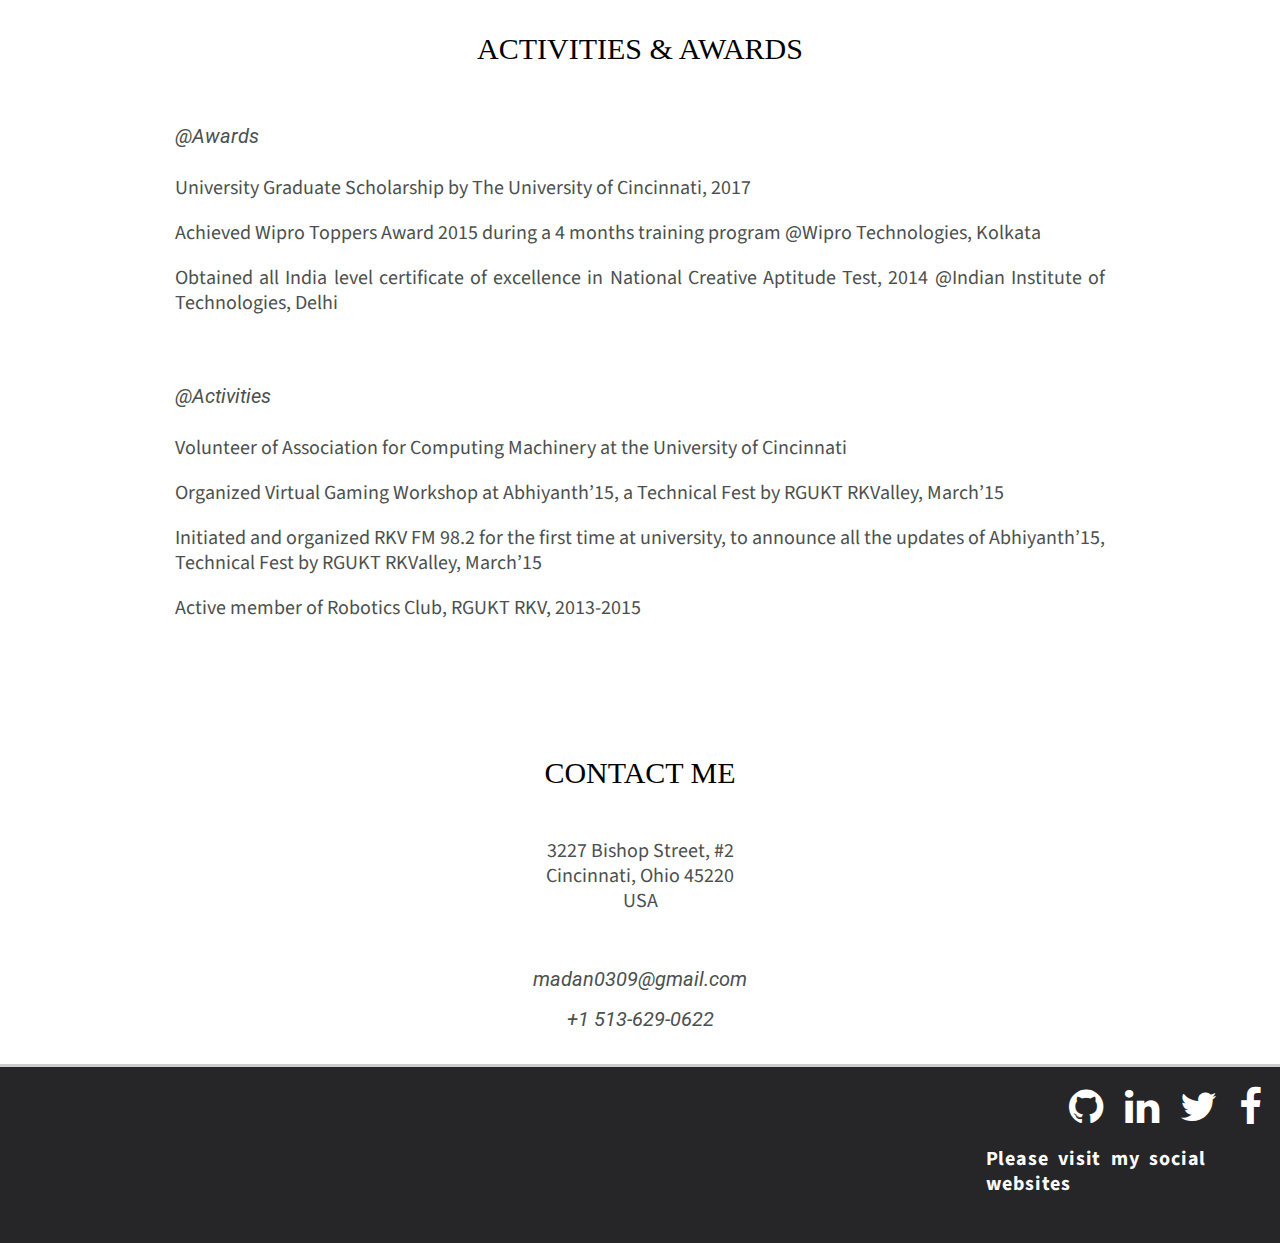
==== commit 5df782cd: "Navigation-autoalign" ====
--- a/index.html
+++ b/index.html
@@ -12,7 +12,7 @@
 	</head>
 <body>
 	<nav>
-	<div class="top-bar-left">
+	<div class="top-bar-left active">
 		MADAN MOHAN KURUBA
 	</div>
 	<div class="top-bar-right">
--- a/project/css/portfolio.css
+++ b/project/css/portfolio.css
@@ -16,6 +16,18 @@
 	width : 300px; position : absolute; top:19px; padding-left : 50px;
 	text-transform : uppercase; font-size : 20px; 
 	
+}
+
+@media screen and (max-width: 1000px) {
+  .top-bar-right ul li  a {display: none;}
+}
+
+@media screen and (max-width: 1000px) {
+	.cover-statement-text {display : none;}
+}
+
+.active {
+    color: white;
 }
 .top-bar-right {
 	float : right;
